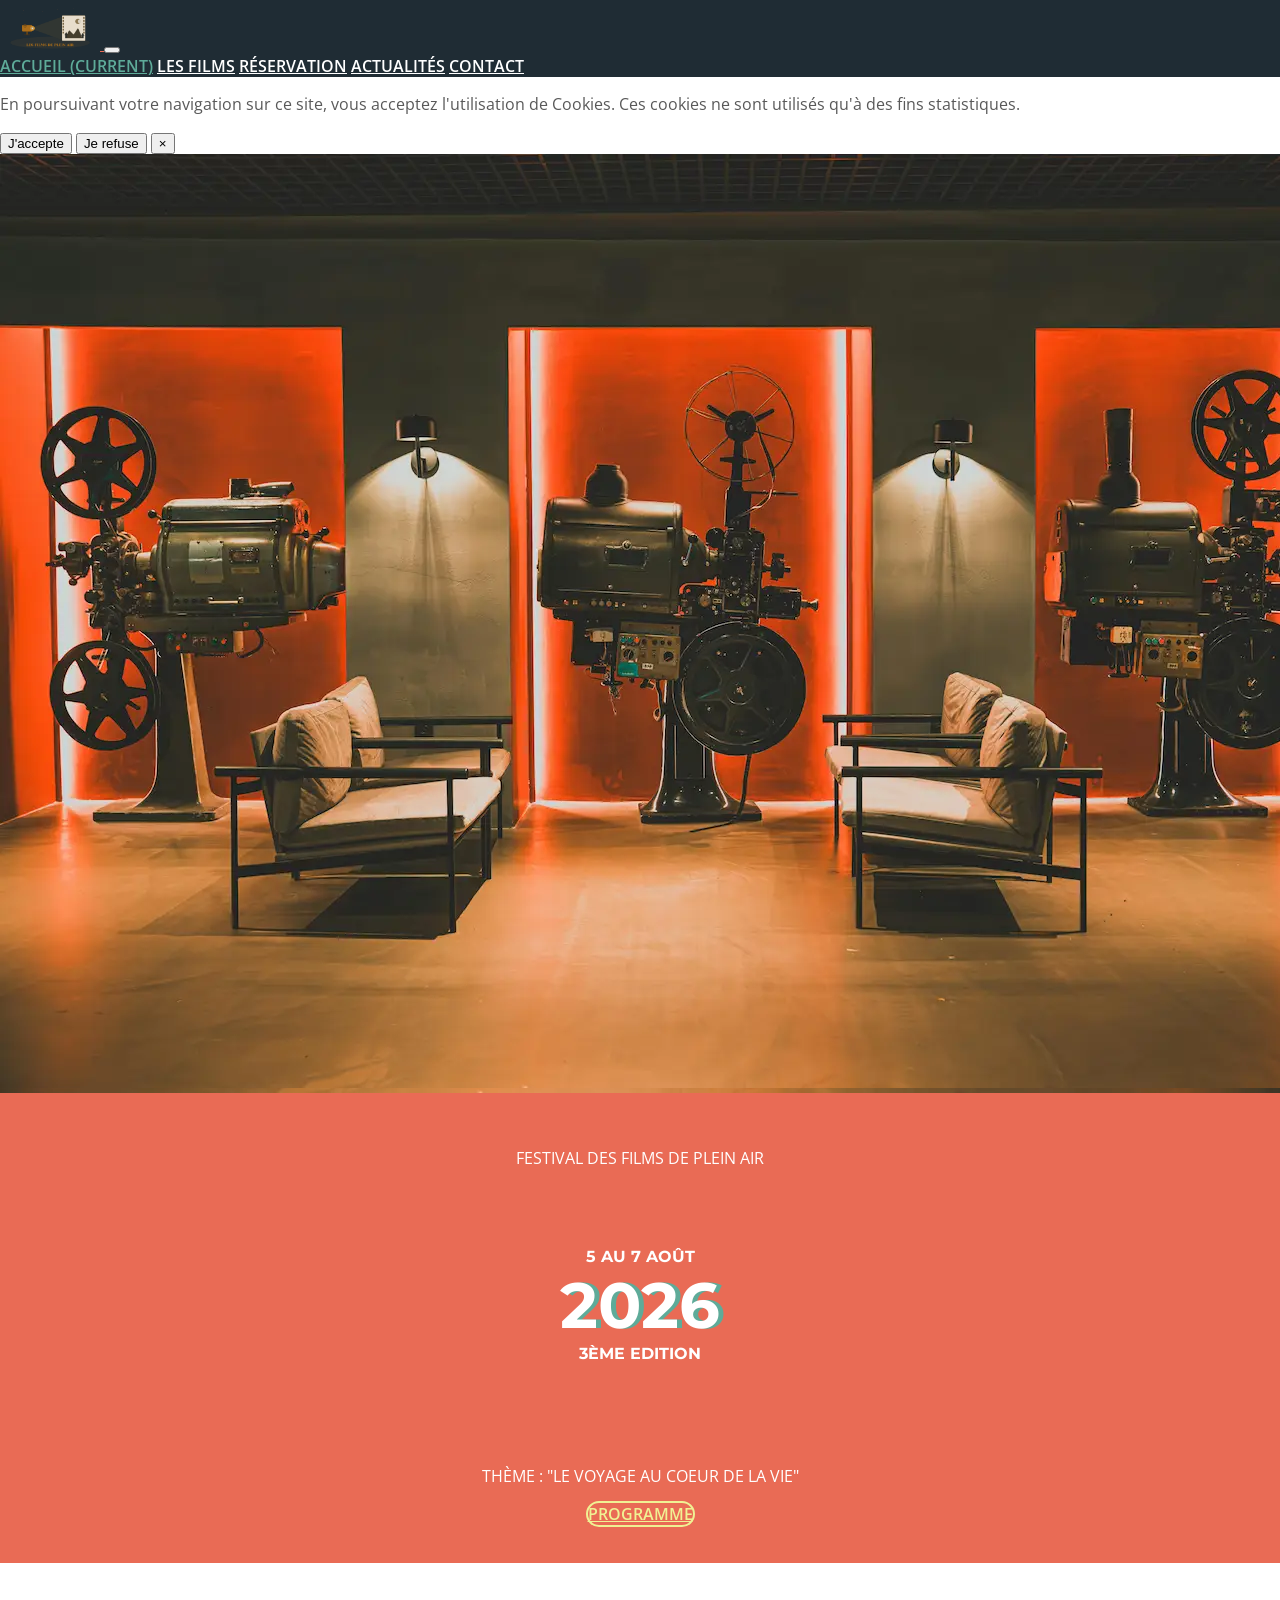
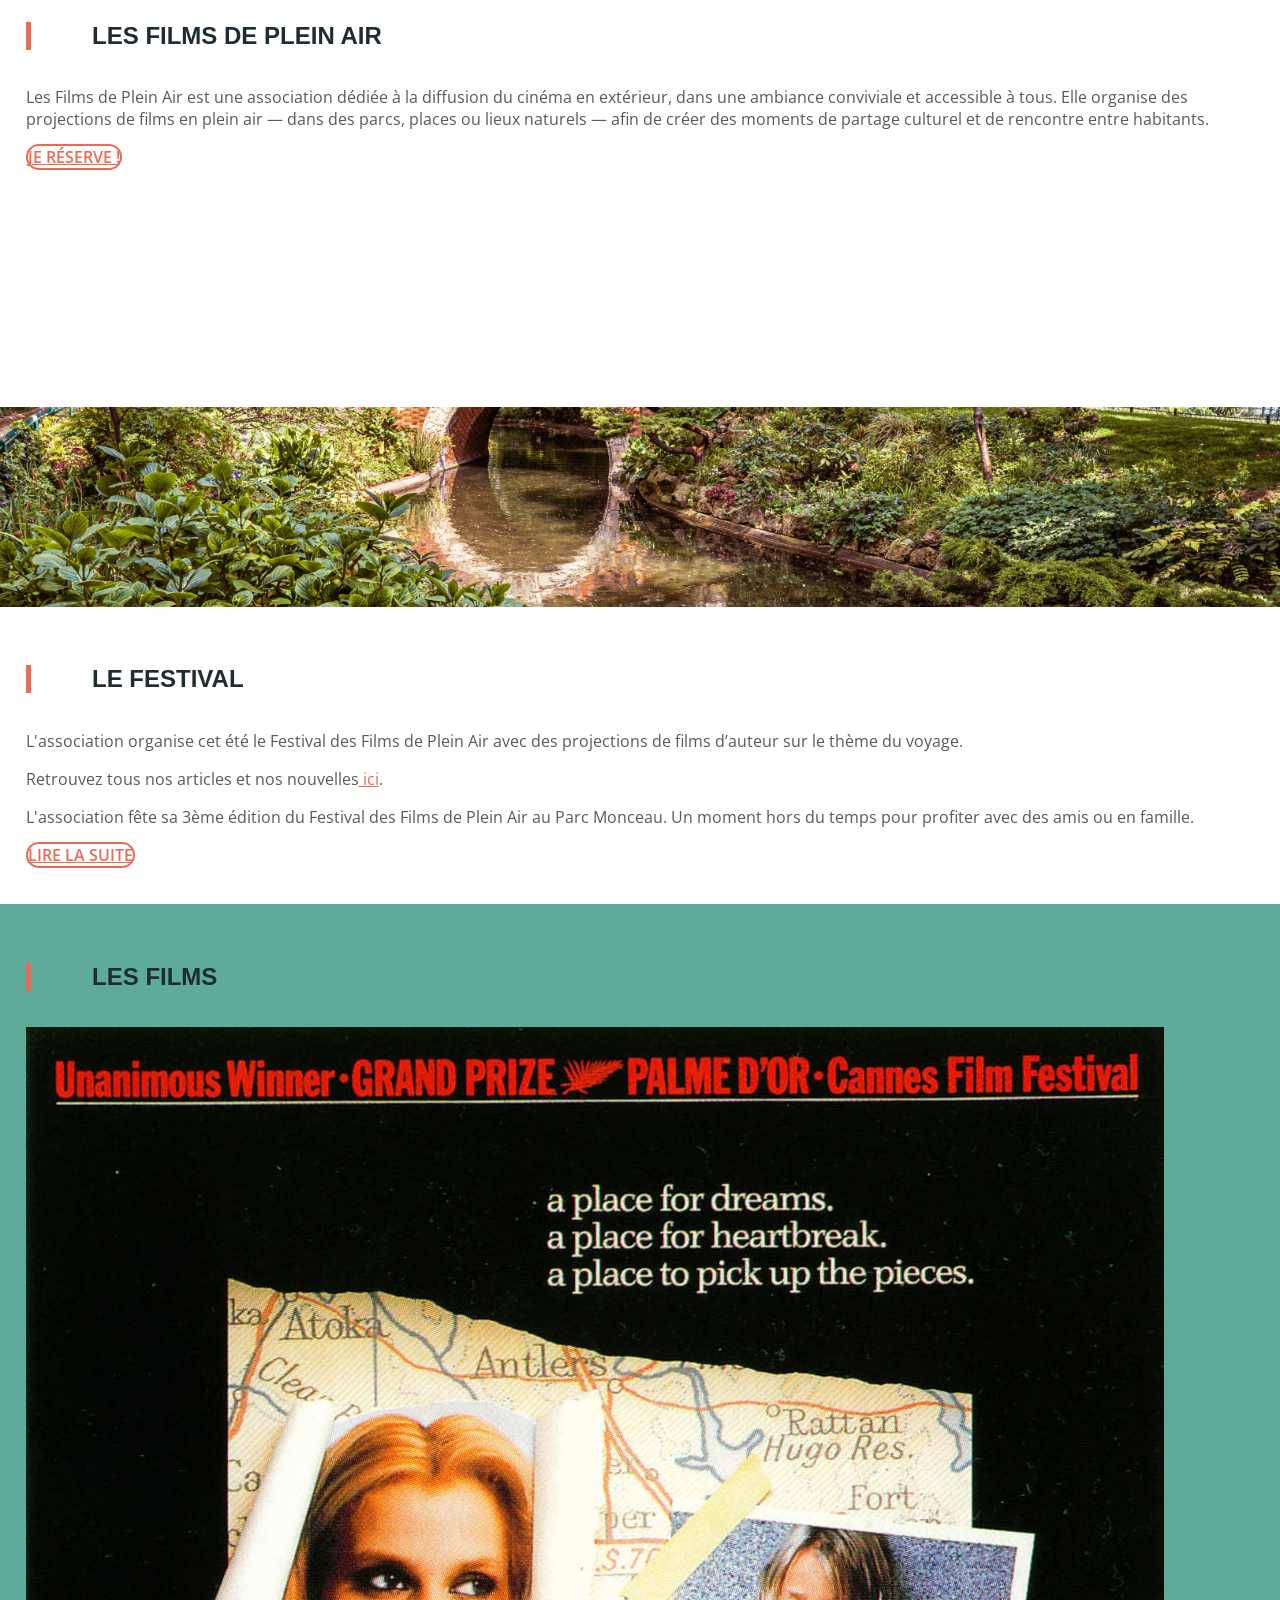
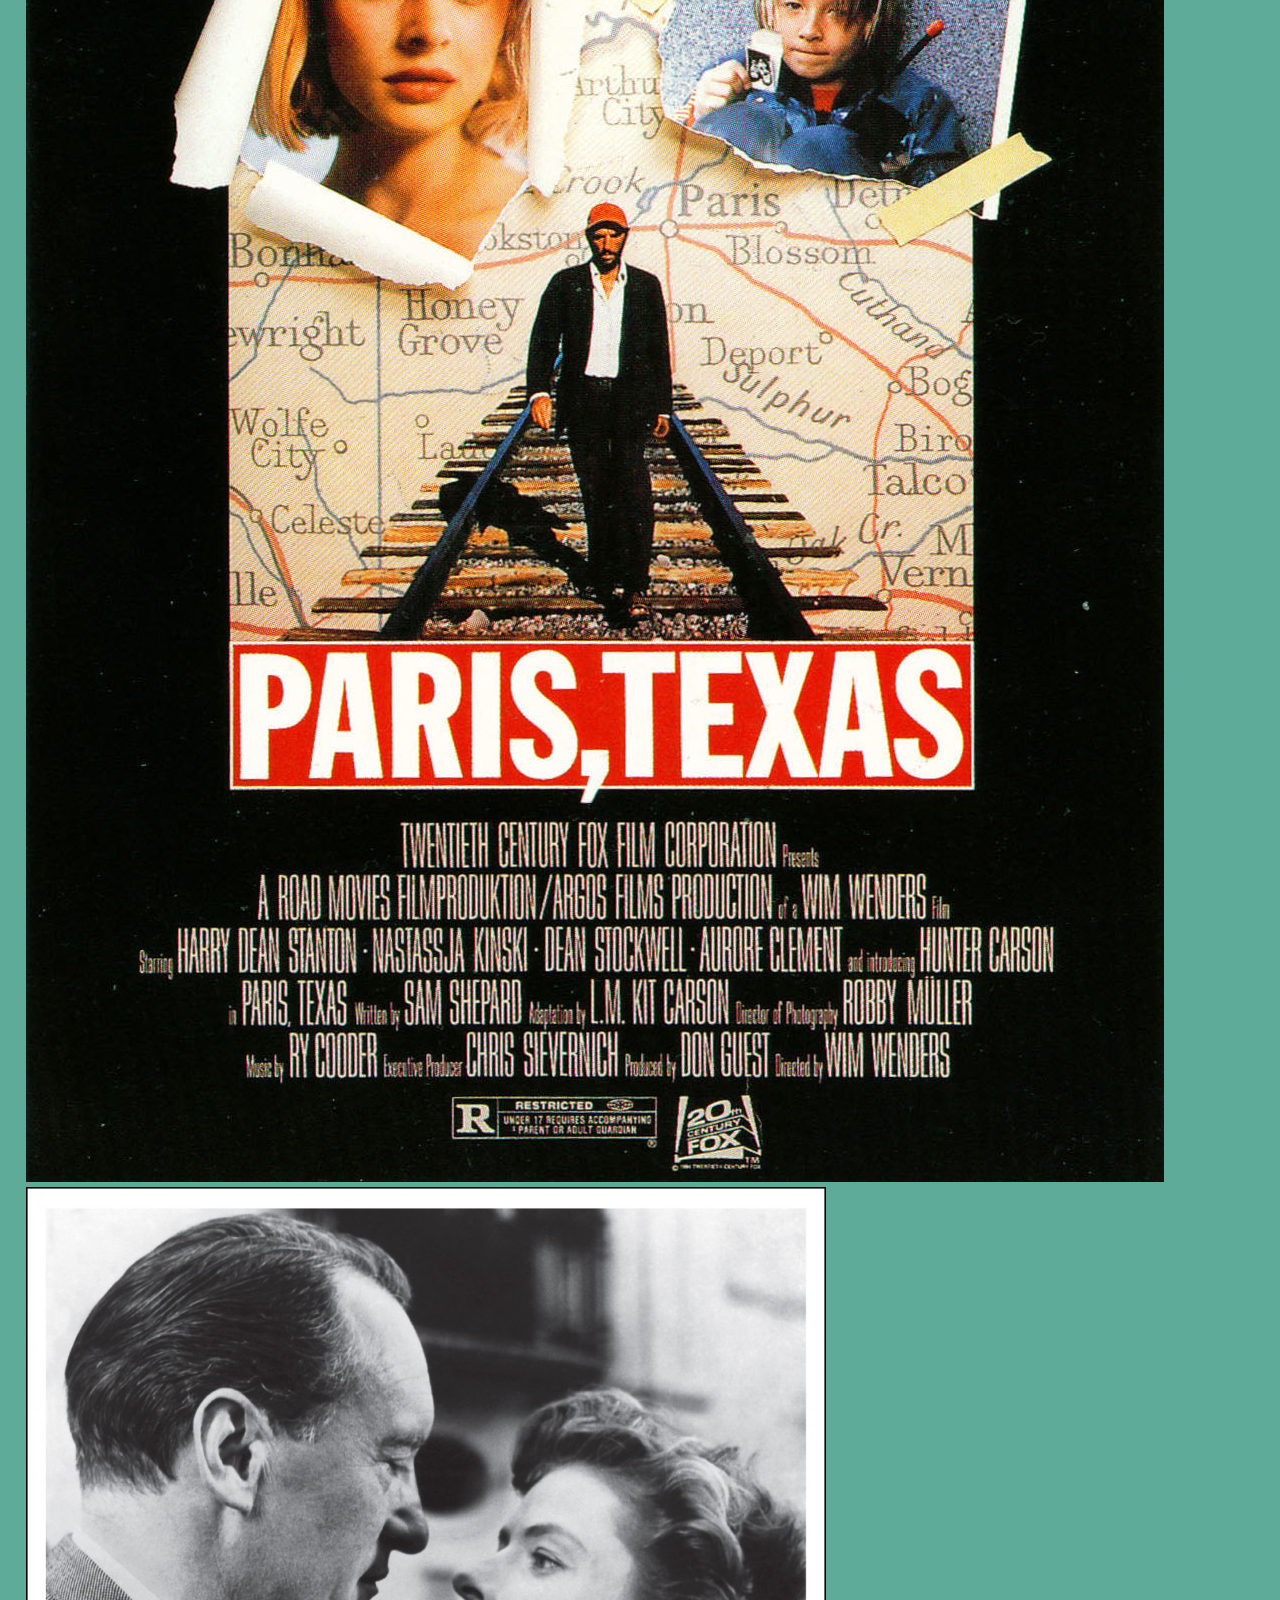
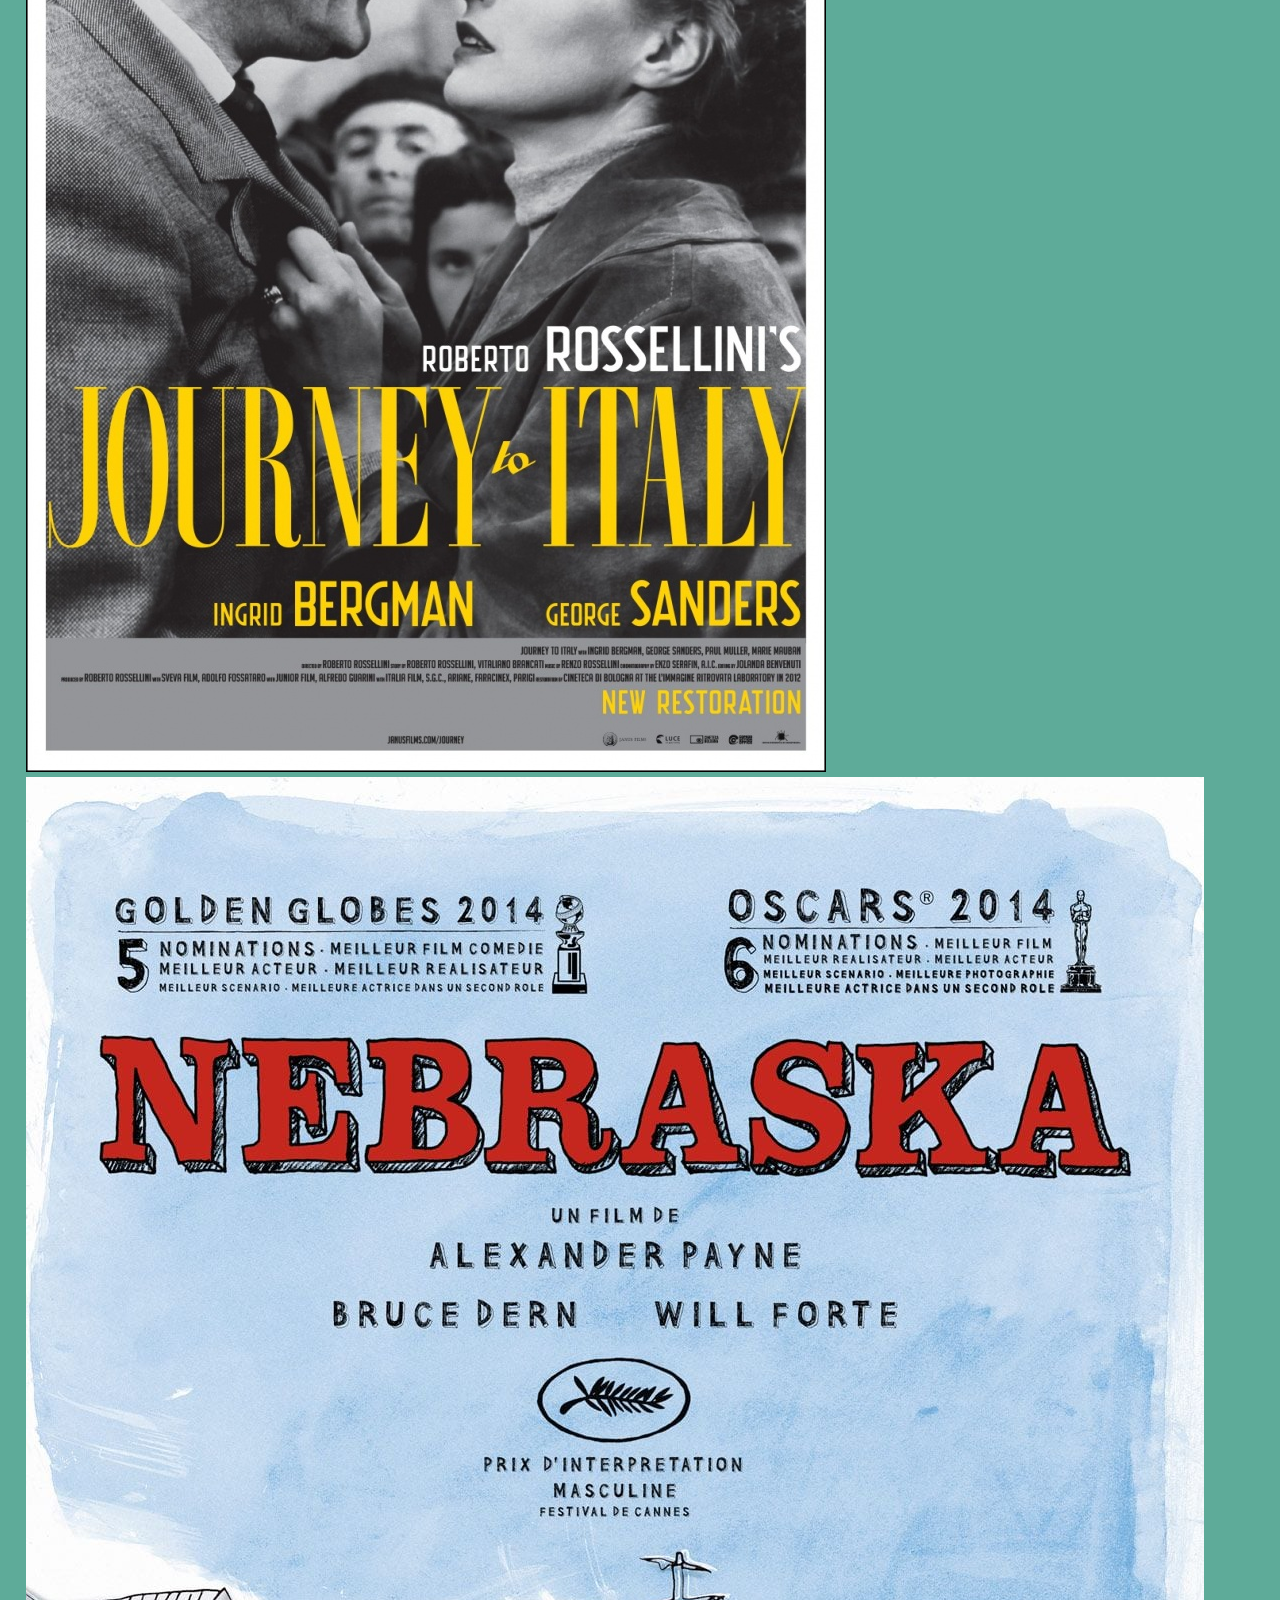
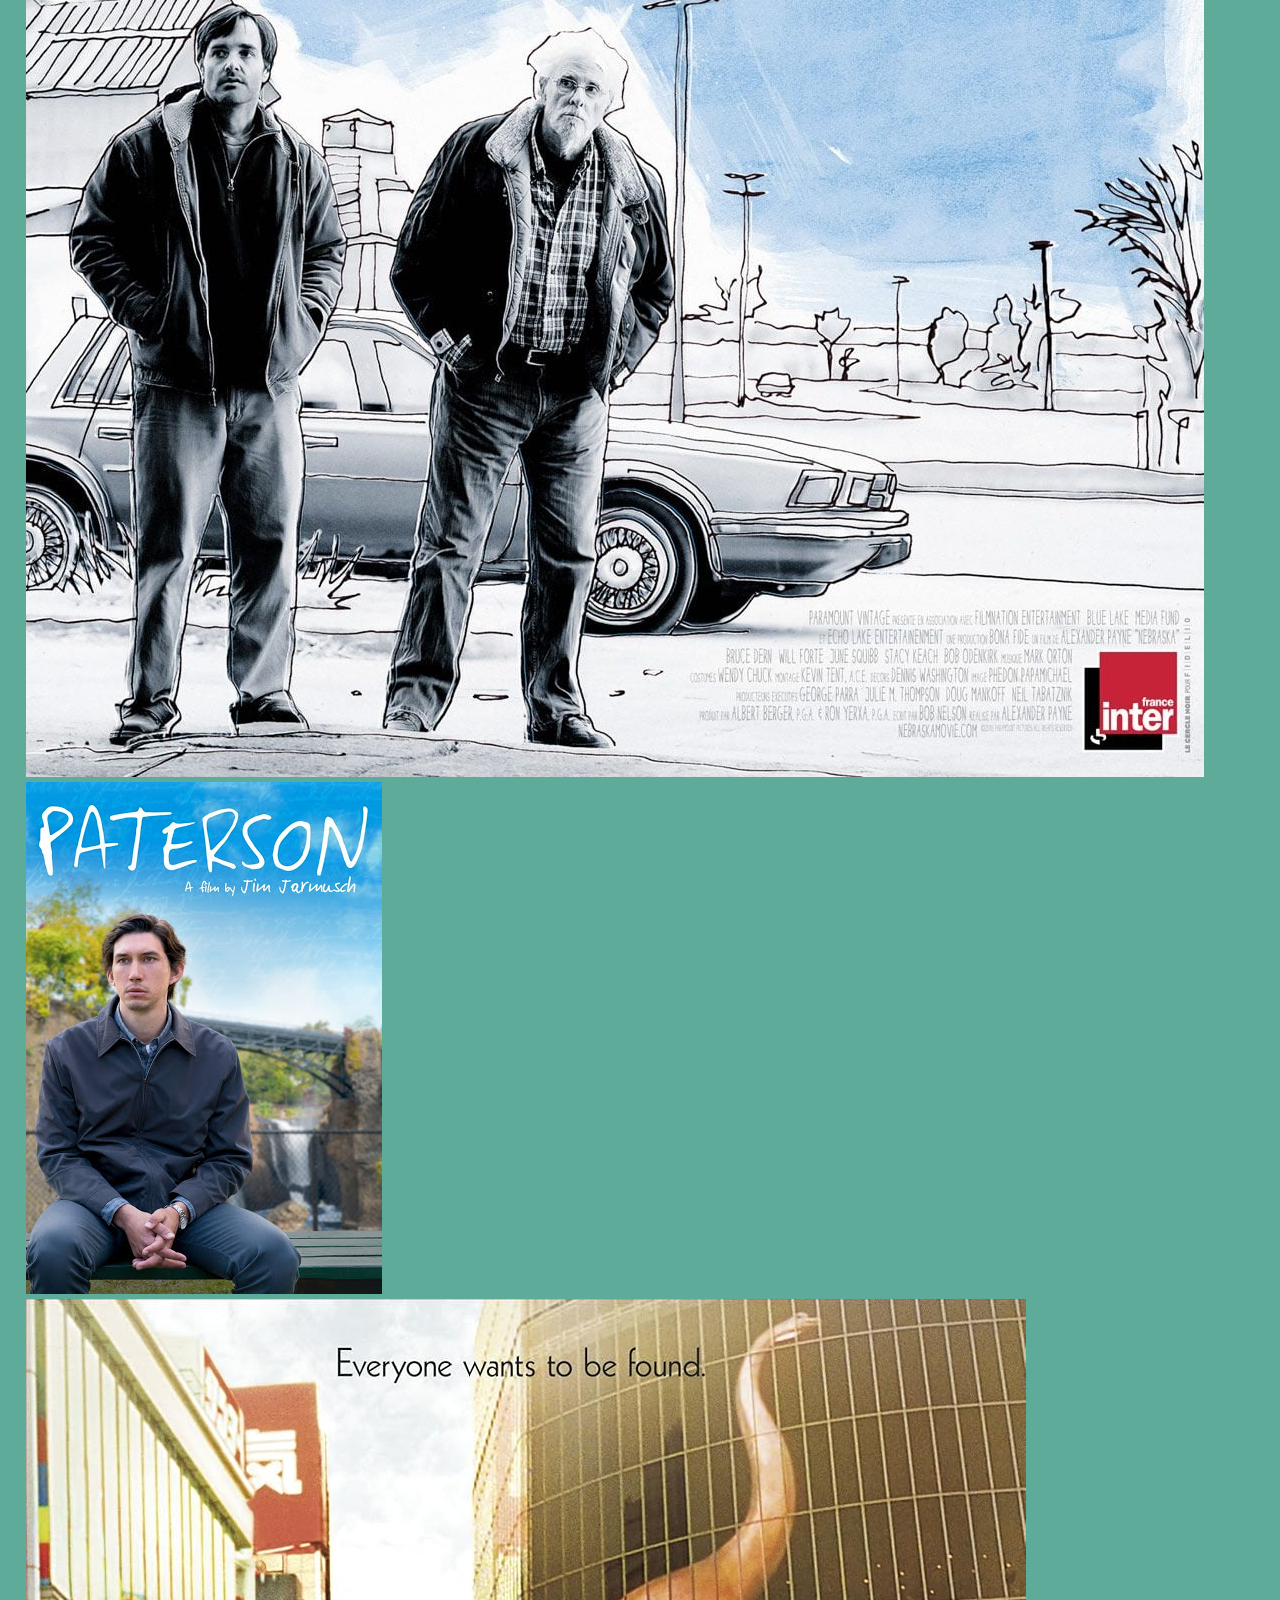
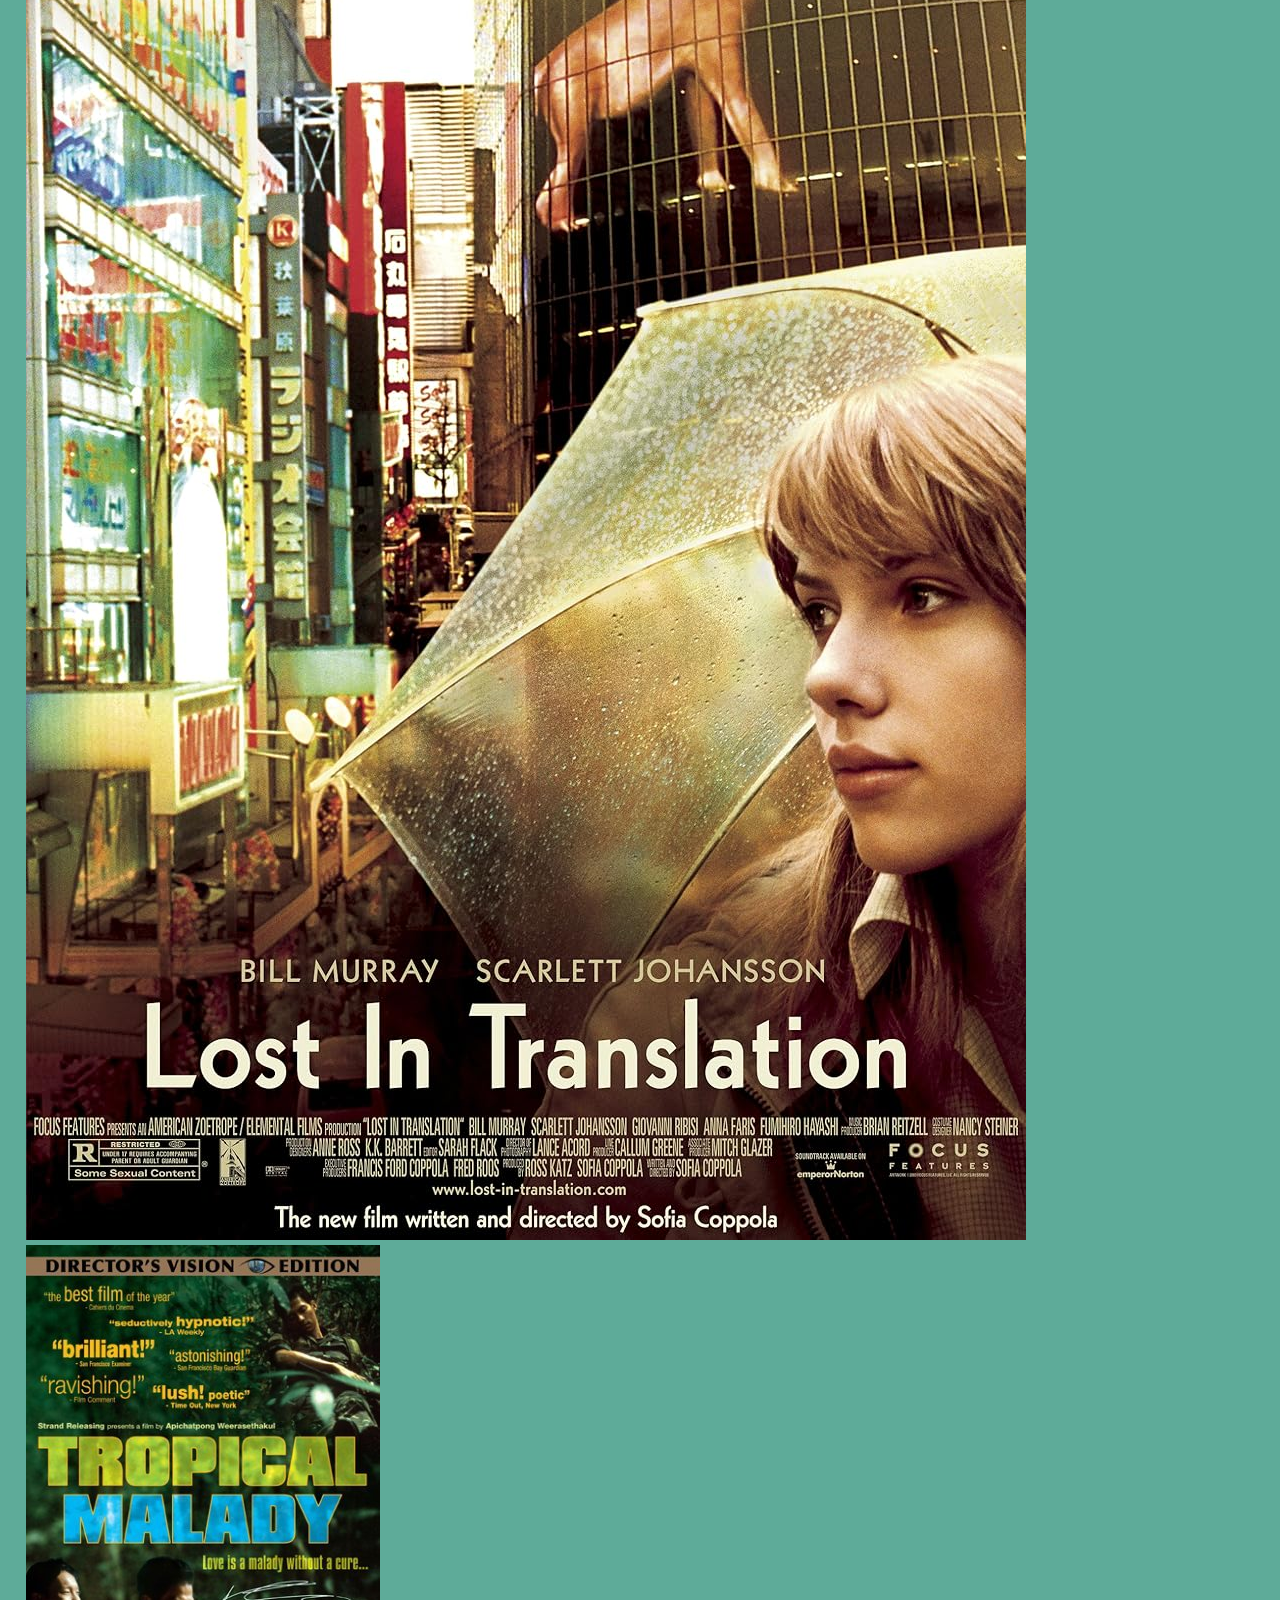
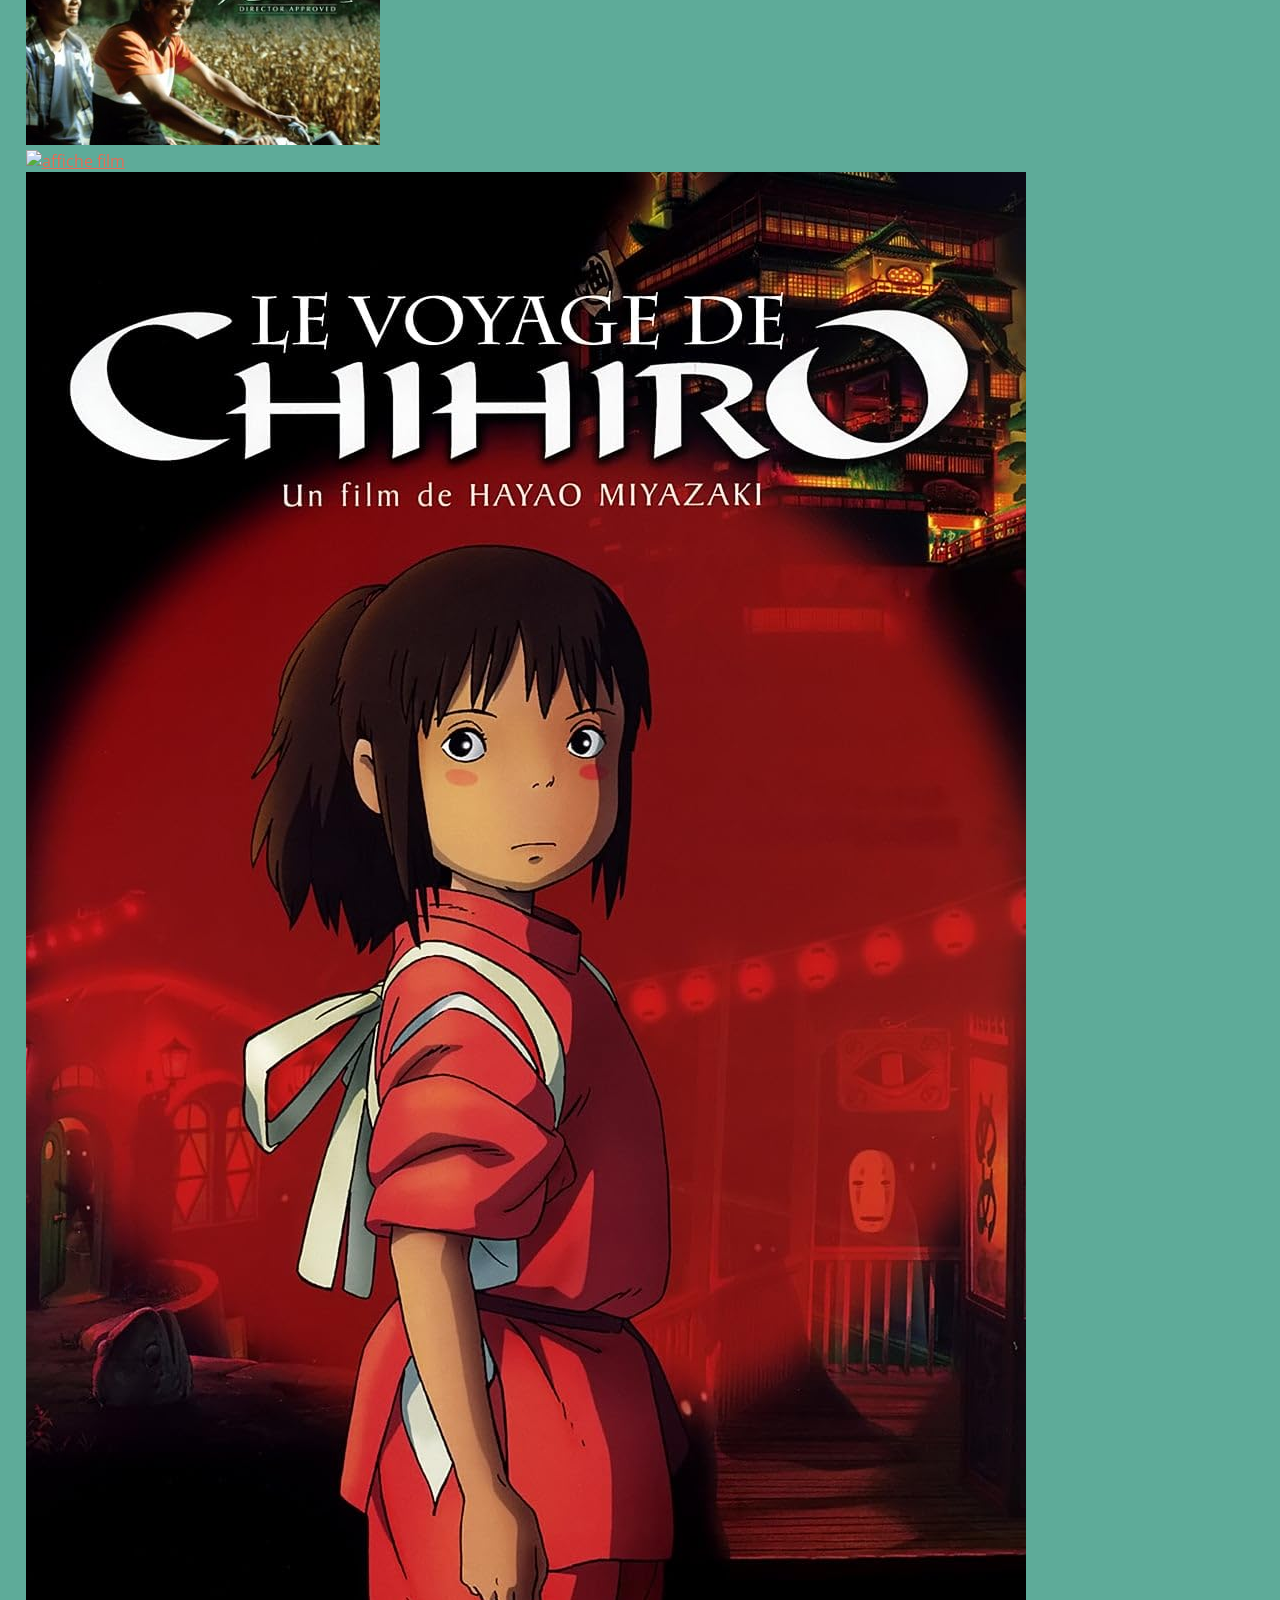
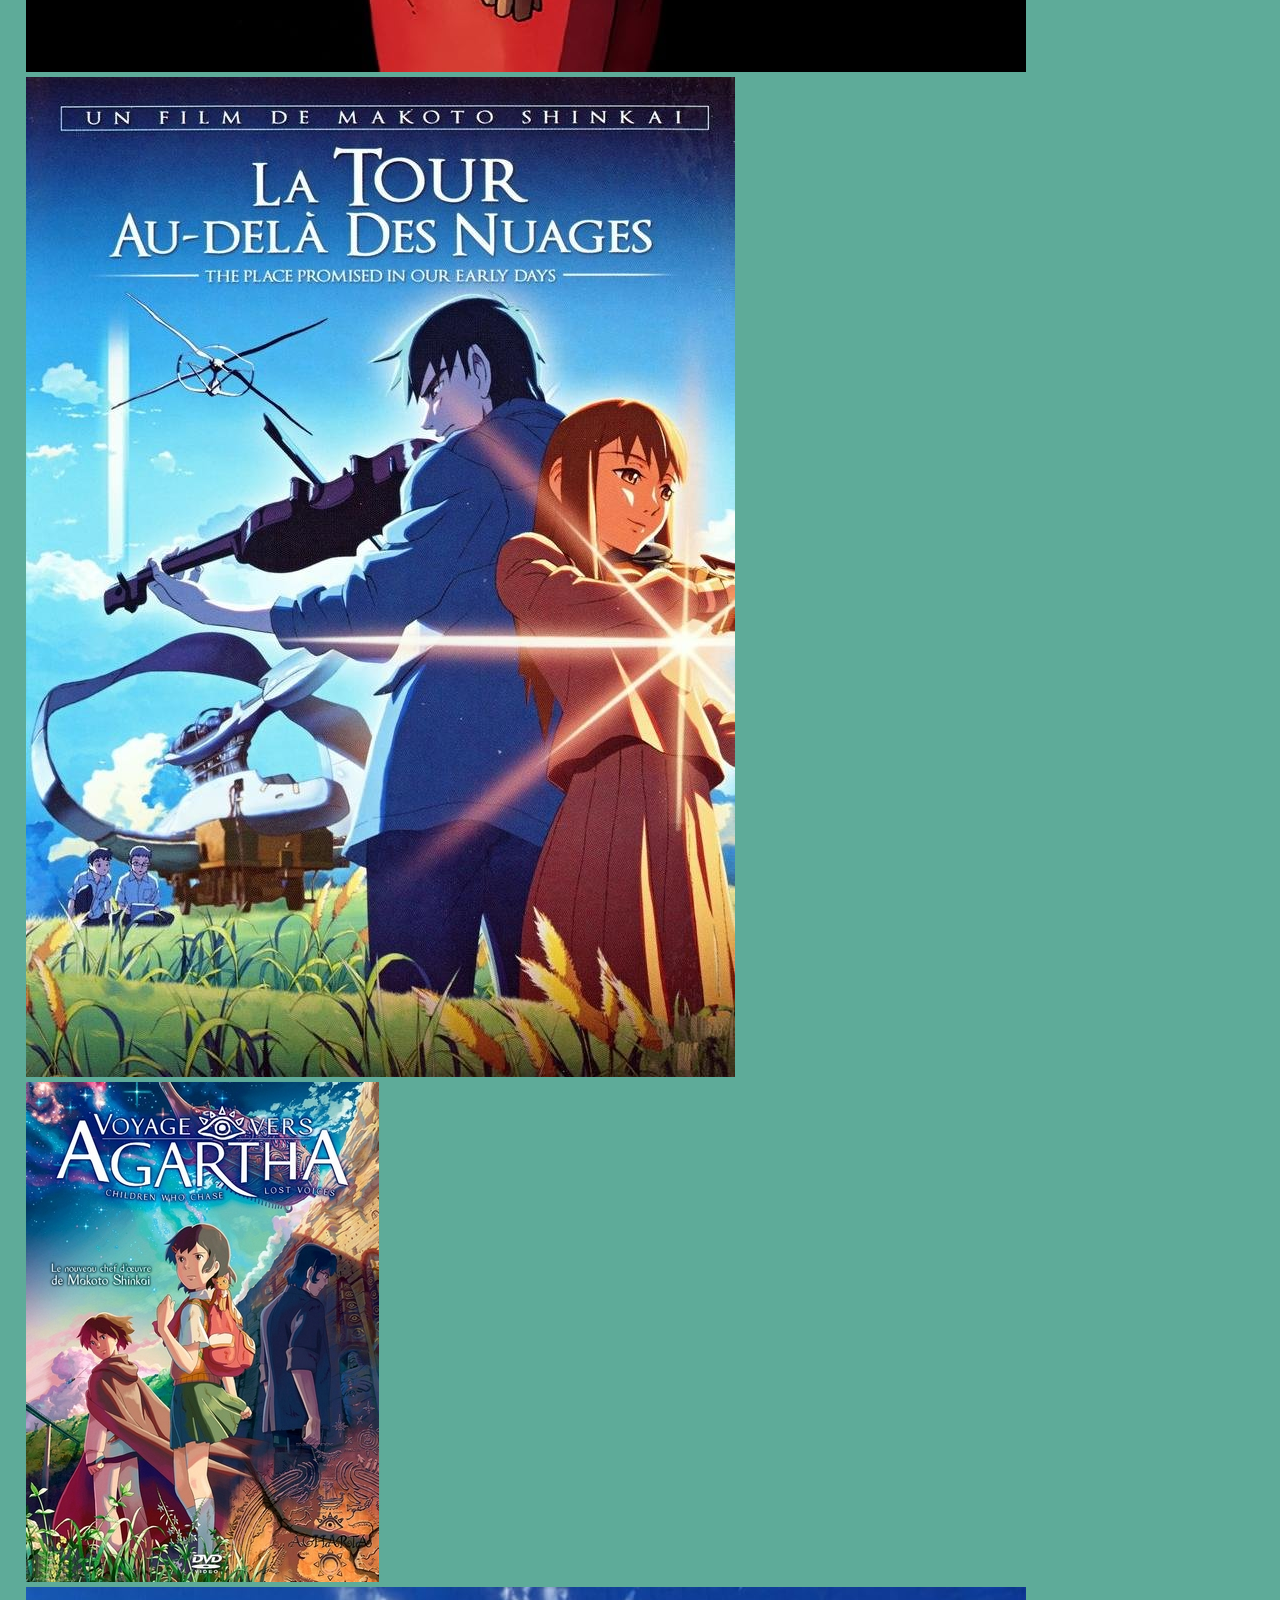
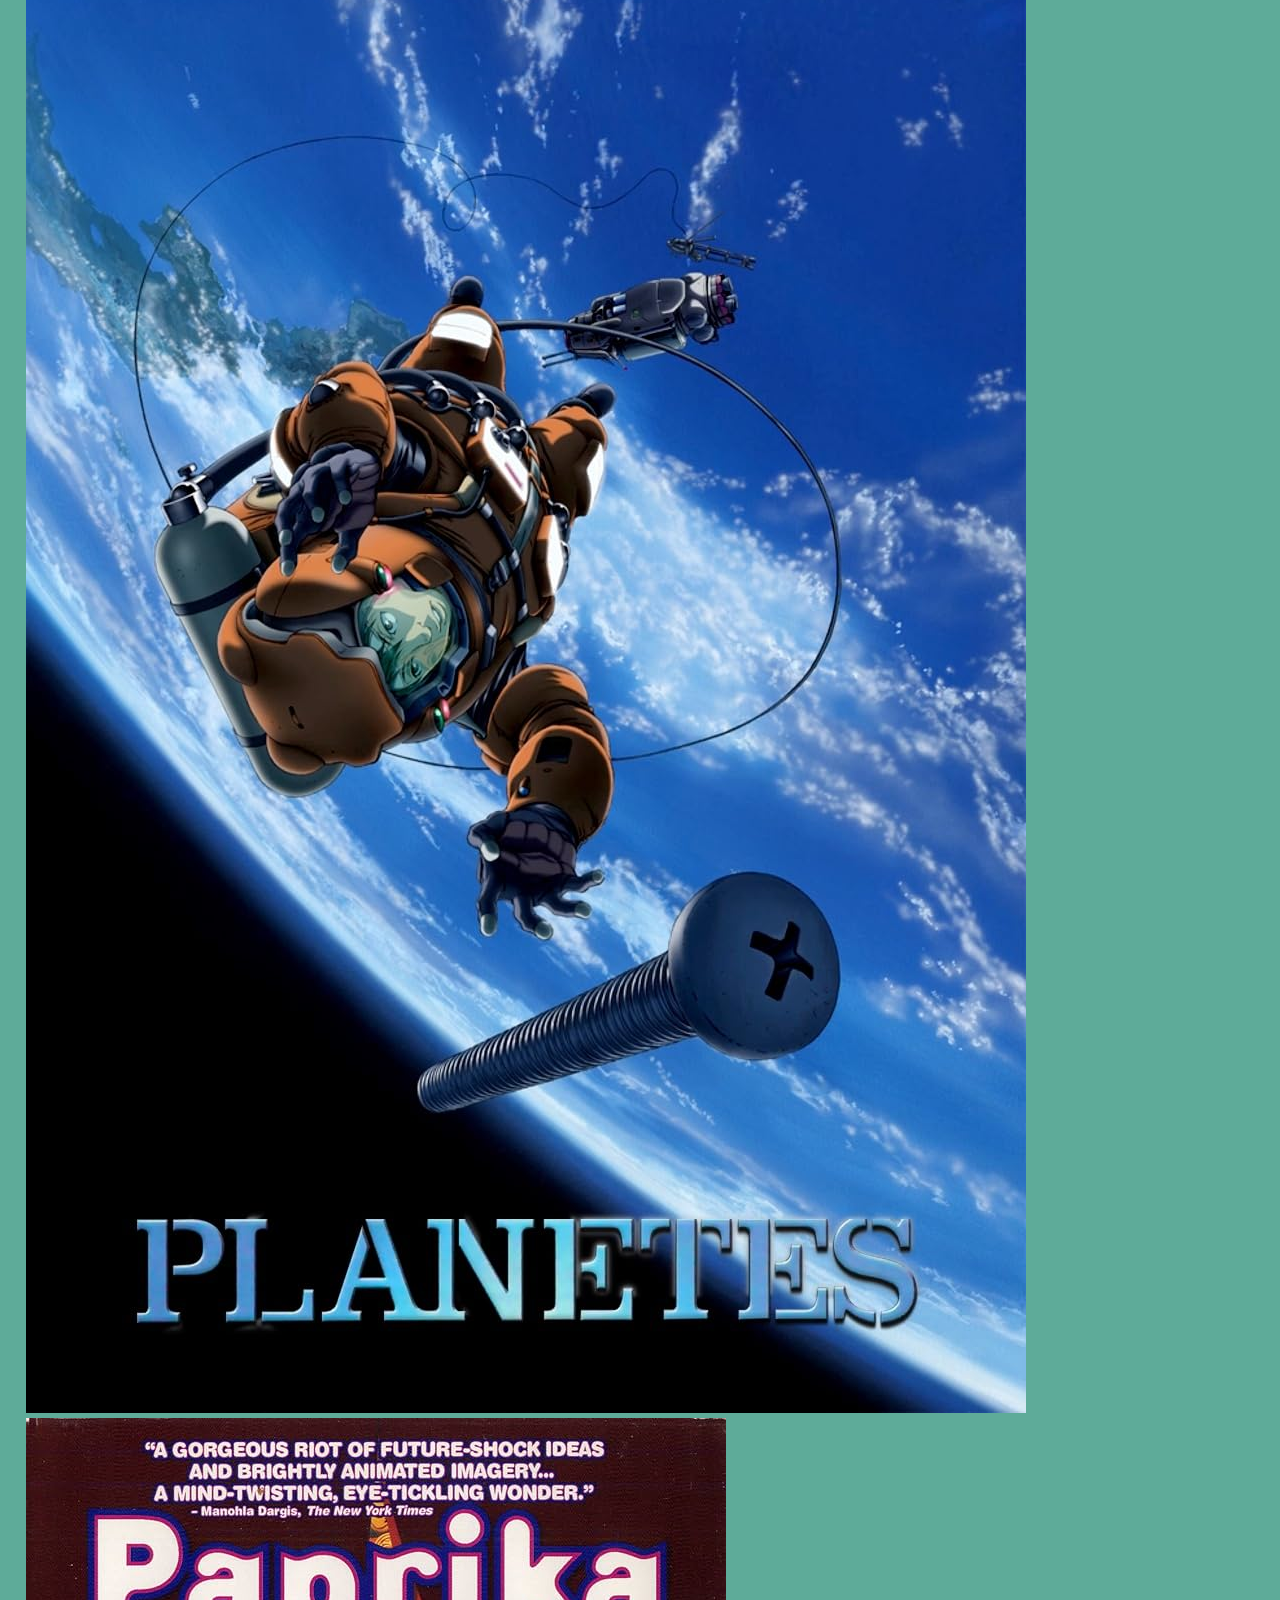
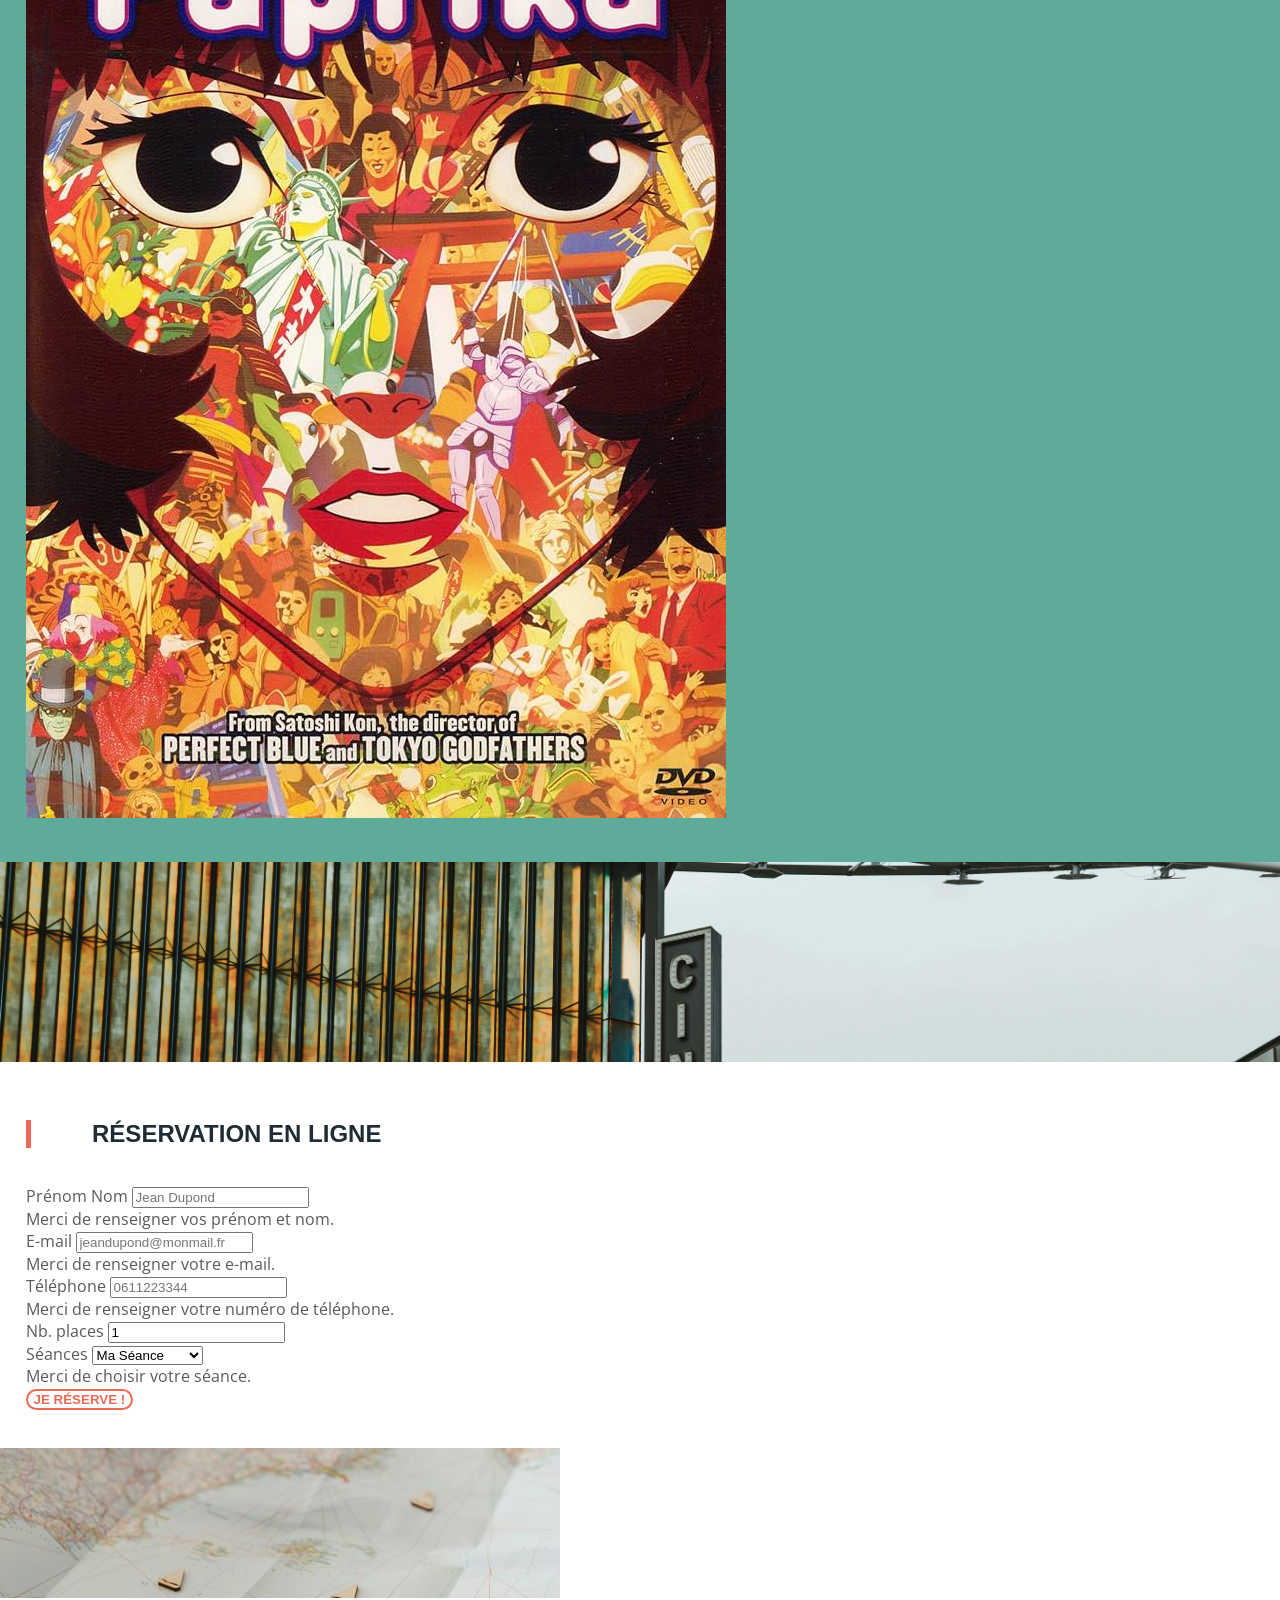
==== index.html @ 6f8da854 "Update index.html" ====
<!DOCTYPE html>
<html>
	<head>
		<title>Festival des Films de Plein Air — 5 au 7 août 2026, Paris</title>
		
		<!--Metatags-->
		<meta charset="utf-8">
		<meta name="viewport" content="width=device-width, initial-scale=1, shrink-to-fit=no">
		<meta name="description" content="Les Films de Plein Air est une association dédiée au cinéma en extérieur. 3ème édition du festival, du 5 au 7 août 2026 à Paris, sur le thème du voyage.">
        <meta name="author" content="Sanya Wai">
        <meta name="keywords" content="festival cinéma plein air, film extérieur Paris, cinéma parc 2026, festival été Paris, Films de Plein Air">
        
		<!--Favicon-->
        <link rel="icon" type="image/png" href="images/logo.png">
		
		<!--Open graph data-->
		<meta property="og:title" content="Festival des Films de Plein Air — 5 au 7 août 2026"/>
		<meta property="og:type" content="website"/>
		<meta property="og:url" content="https://sanya484.github.io/Projet_SEO/"/>
		<meta property="og:image" content="https://sanya484.github.io/Projet_SEO/images/01-Image.jpg"/>
		<meta property="og:description" content="3ème édition du festival de cinéma en plein air à Paris, du 5 au 7 août 2026. Thème : le voyage au cœur de la vie."/>
        <meta property="og:locale" content="fr_FR"/>
        <meta property="og:site_name" content="Les Films de Plein Air"/>
		
		<!--fonts-->
		<link href="https://fonts.googleapis.com/css?family=Montserrat:400,700|Open+Sans:400,600,700" rel="stylesheet">
		<!--CSS-->
		<link rel="stylesheet" href="css/bootstrap.css">
		<!--<link rel="stylesheet" href="css/style.css">-->
		<link rel="stylesheet" href="css/stylescss.css">
		<link rel="stylesheet"  href="webfonts/all.css">
		<!-- Google tag (gtag.js) -->
		<script async src="https://www.googletagmanager.com/gtag/js?id=G-QF4B2SXNH3"></script>
		<!-- Google Tag Manager -->
			<script>(function(w,d,s,l,i){w[l]=w[l]||[];w[l].push({'gtm.start':
			new Date().getTime(),event:'gtm.js'});var f=d.getElementsByTagName(s)[0],
			j=d.createElement(s),dl=l!='dataLayer'?'&l='+l:'';j.async=true;j.src=
			'https://www.googletagmanager.com/gtm.js?id='+i+dl;f.parentNode.insertBefore(j,f);
			})(window,document,'script','dataLayer','GTM-K9DSXDLT');</script>
			<!-- End Google Tag Manager -->
	</head>
	<body data-spy="scroll" data-target="#booking">
		<!-- Google Tag Manager (noscript) -->
		<noscript><iframe src="https://www.googletagmanager.com/ns.html?id=GTM-K9DSXDLT"
		height="0" width="0" style="display:none;visibility:hidden"></iframe></noscript>
		<!-- End Google Tag Manager (noscript) -->
		<!--00.header-->
		<nav class="navbar sticky-top navbar-expand-lg navbar-dark maNav">
			<a class="navbar-brand" href="index.html">
				<img src="images/logo.png" width="100" alt="Les Films de Plein Air"/>
			</a>
			<button class="navbar-toggler" type="button" data-toggle="collapse" data-target="#navbarNavAltMarkup" aria-controls="navbarNavAltMarkup" aria-expanded="false" aria-label="Toggle navigation">
				<span class="navbar-toggler-icon"></span>
			</button>
			<div class="collapse navbar-collapse" id="navbarNavAltMarkup">
				<div class="navbar-nav ml-auto">
				<a class="nav-item nav-link active" href="index.html">accueil <span class="sr-only">(current)</span></a>
				<a class="nav-item nav-link" href="films.html">Les Films</a>
				<a class="nav-item nav-link navLink" href="#booking">Réservation</a>
				<a href="blog.html" class="nav-item nav-link navLink">Actualités</a>
				<a class="nav-item nav-link" href="contact.html">Contact</a>
				</div>
			</div>
		</nav>
		<!--end header-->

		<!--Modal cookie-->
		
			<div class="alert alert-secondary alert-dismissible fade show text-center" role="alert">
			<p>
				En poursuivant votre navigation sur ce site, vous acceptez l'utilisation de Cookies. Ces cookies ne sont utilisés qu'à des fins statistiques.
			</p>
			<button type="button" class="btn btn-success btn-sm" data-dismiss="alert" aria-label="Close">
				J'accepte
			</button>
			<button type="button" class="btn btn-danger btn-sm" data-dismiss="alert" aria-label="Close">
					Je refuse
			</button>
			<button type="button" class="close" data-dismiss="alert" aria-label="Close">
				<span aria-hidden="true">&times;</span>
			</button>
		</div>
		<!--Modal cookie-->
		<!--01.accueil-->
		<section class="container-fluid welcome">
			<div class="container">
				<div class="row">
					<aside class="col-lg-6">
						
						<img src="images/01-Image.webp" class="img-fluid" alt="Films en plein air" fetchpriority="high"/>
					</aside>
					<article class="col-lg-6">
						<p>Festival des Films de Plein Air</p>
						<div class="date">
							<span>5 au 7 Août</span>
							<span class="textshadow">2026</span>
							<span>3ème Edition</span>
						</div>
						<p>Thème : "Le voyage au coeur de la vie"</p>
						<a href="films.html" class="btn btn-custom">Programme</a>
					</article>
				</div>
			</div>
		</section>
		<!--end accueil-->

		<!--02.à propos-->
		<section class="container-fluid about">
			<div class="container">
				<div class="row">
					<article class="col-lg-6">
						<h2 id="about">Les Films de Plein Air</h2>
						<p>Les Films de Plein Air est une association dédiée à la diffusion du cinéma en extérieur, dans une ambiance conviviale et accessible à tous. Elle organise des projections de films en plein air — dans des parcs, places ou lieux naturels — afin de créer des moments de partage culturel et de rencontre entre habitants.
                        </p>
						<a href="#booking" class="btn btn-custom"> Je réserve !</a>
					</article>
					<aside class="col-lg-6 order-first order-lg-2">
						<!--<img src="images/02-parcMonceauAside.jpg" class="img-fluid" alt="Parc Monceau">-->
					</aside>
				</div>
			</div>
		</section>
		<!--end à propos-->

		<!--03.actualité-->
		<section class="container-fluid news">
			<div class="container">
				<div class="row">
					<aside class="col-lg-6">
						<!--<img src="images/03-actuAside.jpg" class="img-fluid" alt="Actualité">-->
					</aside>
					<article class="col-lg-6">
						<h2 id="news">Le Festival</h2>
						<p>L'association organise cet été le Festival des Films de Plein Air avec des projections de films d’auteur sur le thème du voyage.
                         <p>Retrouvez tous nos articles et nos nouvelles<a href="blog.html"> ici</a>.</p>
						<p>L'association fête sa 3ème édition du Festival des Films de Plein Air au Parc Monceau. Un moment hors du temps pour profiter avec des amis ou en famille.</p>
						<a href="article.html" class="btn btn-custom">Lire la suite</a>
					</article>
				</div>
			</div>
		</section>
		<!--end actualité-->

		<!--04.films-->
		<section class="container-fluid movie">
			<div class="container">
				
				<div class="row">
					<!--<div class="col-12 col-sm-4 col-md2 imgResponsive">
						<a href="#"><img src="images/01lesFiguresDeLombre.png"></a>
					</div>-->
					<div class="col-12"><h2 id="movie">Les films</h2></div>
					<div class="col-sm-4 col-md-3 col-lg-2 ">
						<a href="films.html#01film" class="hoverImg" ><img src="images/01-films.jpg" class="img-fluid" alt="affiche film"></a>
						
					</div>
					<div class="col-sm-4 col-md-3 col-lg-2 ">
						<a href="films.html#02film"><img src="images/02-films.jpg" class="img-fluid" alt="affiche film"></a>
					</div>
					<div class="col-sm-4 col-md-3 col-lg-2">
						<a href="films.html#03film"><img src="images/03-films.jpg" class="img-fluid" alt="affiche film"></a>
					</div>
					<div class=" col-sm-4 col-md-3 col-lg-2">
						<a href="films.html#04film"><img src="images/04-films.jpg" class="img-fluid" alt="affiche film"></a>
					</div>
					<div class="col-12 col-sm-4 col-md-3 col-lg-2">
						<a href="films.html#05film"><img src="images/05-films.jpg" class="img-fluid" alt="affiche film"></a>
					</div>
					<div class="col-12 col-sm-4 col-md-3 col-lg-2">
						<a href="films.html#06film"><img src="images/06-films.jpg" class="img-fluid" alt="affiche film"></a>
					</div>
					<div class="col-12 col-sm-4 col-md-3 col-lg-2">
						<a href="films.html#07film"><img src="images/07-films.jpg" class="img-fluid" alt="affiche film"></a>
					</div>
					<div class="col-12 col-sm-4 col-md-3 col-lg-2">
						<a href="films.html#08film"><img src="images/08-films.jpg" class="img-fluid" alt="affiche film"></a>
					</div>
					<div class="col-12 col-sm-4 col-md-3 col-lg-2">
						<a href="films.html#09film"><img src="images/09-films.jpg"class="img-fluid" alt="affiche film"></a>
					</div>
					<div class="col-12 col-sm-4 col-md-3 col-lg-2">
						<a href="films.html#10film"><img src="images/10-films.jpg" class="img-fluid" alt="affiche film"></a>
					</div>
					<div class="col-12 col-sm-4 col-md-3 col-lg-2">
						<a href="films.html#11film"><img src="images/11-films.jpg"class="img-fluid" alt="affiche film"></a>
					</div>
					<div class="col-12 col-sm-4 col-md-3 col-lg-2">
						<a href="films.html#12film"><img src="images/12-films.jpg" class="img-fluid" alt="affiche film"></a>
					</div>
				</div>
			</div>
		</section>
		<!--end films-->

		<!--05.réservation-->
		<section class="container-fluid booking">
			<div class="container">
				<div class="row">
					<aside class="col-lg-6">
						<!--<img src="images/05-resaAside.jpg"class="img-fluid" alt="cinema clap">-->
					</aside>
					<article class="col-lg-6">
						<h2 id="booking">Réservation en ligne</h2>
						<form class="needs-validation" novalidate id="bookingValidation">				
							<div class="form-group">
								<label for="nom">Prénom Nom</label>
								<input class="form-control" required type="text" name="nom" id="nom" placeholder="Jean Dupond" />
								<div class="invalid-tooltip">
									Merci de renseigner vos prénom et nom.
								</div>
							</div>
							<div class="form-group">
								<label for="mail">E-mail</label>
								<input class="form-control" required type="email" name="mail" id="mail" placeholder="jeandupond@monmail.fr" />
								<div class="invalid-tooltip">
									Merci de renseigner votre e-mail.
								</div>
							</div>
							<div class="form-group">
								<label for="phone">Téléphone</label>
								<input class="form-control" required type="tel" name="phone" id="phone" placeholder="0611223344" />
								<div class="invalid-tooltip">
									Merci de renseigner votre numéro de téléphone.
								</div>
							</div>
							<div class="form-group">
								<label for="place">Nb. places</label>
								<input class="form-control" type="number" name="place" id="place" min="1" value="1">
							</div>
							<div class="form-group">
								<label for="seance">Séances</label>
								<select class="form-control" required name="seance" id="seance">
										<option value="" selected disabled>Ma Séance</option>
									<optgroup label="Date 1">
										<option value="Heure 1">Heure - Film</option>
										<option value="Heure 2">Heure - Film</option>
										<option value="Heure 3">Heure - Film</option>
									</optgroup>
									<optgroup label="Date 2">
										<option value="Heure 1">Heure - Film</option>
										<option value="Heure 2">Heure - Film</option>
										<option value="Heure 3">Heure - Film</option>
									</optgroup>
									<optgroup label="Date 3">
										<option value="Heure 1">Heure - Film</option>
										<option value="Heure 2">Heure - Film</option>
										<option value="Heure 3">Heure - Film</option>
									</optgroup>
									<optgroup label="Date 4">
										<option value="Heure 1">Heure - Film</option>
										<option value="Heure 2">Heure - Film</option>
										<option value="Heure 3">Heure - Film</option>
									</optgroup>
								</select>
								<div class="invalid-tooltip">
									Merci de choisir votre séance.
								</div>
							</div>
							<button type="submit" class="btn btn-custom">Je réserve !</button>
						</form>
					</article>
				</div>
			</div>
		</section>
		<!-- end réservation-->

		<!--06.contact-->
		<section class="container-fluid contact">
			<div class="container">
				<div class="row">
					<aside class="col-lg-6">
						<iframe src="images/Carte.jpg" width="100%" height="100%" frameborder="0" style="border:0" allowfullscreen></iframe>
					</aside>
					<article class="col-lg-6">
						<h2 id="contact">Contactez-nous !</h2>
						<form class="needs-validation" novalidate id="contactValidation">
							<div class="form-group">
								<label for="nom">Prénom Nom</label>
								<input class="form-control" required type="text" name="nom" id="nom" placeholder="Jean Dupond" />
								<div class="invalid-tooltip">
									Merci de renseigner vos prénom et nom.
								</div>
							</div>
							<div class="form-group">
								<label for="mail">E-mail</label>
								<input class="form-control" required type="email" name="mail" id="mail" placeholder="jeandupond@monmail.fr" />
								<div class="invalid-tooltip">
									Merci de renseigner votre e-mail.
								</div>
							</div>
							<div class="form-group">
								<label for="sujet">Sujet</label>
								<input class="form-control" required type="text" name="sujet" id="sujet" placeholder="Sujet" />
								<div class="invalid-tooltip">
									Merci de renseigner le sujet.
								</div>
							</div>
							<div class="form-group">
								<label for="message">Votre message</label>
								<textarea class="form-control" required name="message" id="message" rows="5" cols="50" placeholder="Composez votre texte !"></textarea>
								<div class="invalid-tooltip">
									Merci de rédiger votre message.
								</div>
							</div>
							<button type="submit" class="btn btn-custom">Envoyer</button>
						</form>
					</article>
				</div>
			</div>
		</section>
		<!--end contact-->

		<!--07.footer-->
		<footer class="container-fluid footer">
            <div class="container py-3">
                <div class="row">
                    <div class="col-12 col-md-3">
                        <h2>Liens utiles</h2>
                        <div class="footerLinks">
                            <a href="index.html">Accueil</a>
                            <a href="films.html">Les Films</a>
                            <a href="blog.html">Actualités</a>
                            <a href="contact.html">Contact</a>
                            <a href="mentions-legales.html">Mentions légales</a>
                        </div>
                    </div>
                    <div class="col-12 col-md-3 address">
                        <h2>Contactez-nous</h2>
                        <div class="contactIcons mb-3">
                            <p><span class="pr-3"><i class="fas fa-home"></i></span>35, boulevard de Courcelles, Paris 8e</p>
                            <p><span class="pr-3"><i class="fas fa-envelope"></i></span>Filmdepleinair@gmail.com</p>
                            <p><span class="pr-3"><i class="fas fa-phone"></i></span>+33612345678</p>
                        </div>
                    </div>
                    <div class="col-12 col-md-3 partenaire">
                        <h2>Partenariat</h2>
                        <div class="contactIcons mb-3">
                            <ul>
                                <a href="https://www.paris.fr" target="_blank">Mairie de Paris</a></p>
                                <a href="https://www.iledefrance.fr" target="_blank">Région île de France</a></p>
                                <a href="https://www.france.tv" target="_blank">France Télévisions</a></p>
                            </ul>
                        </div>
                    </div>
                    <div class="col-12 col-md-3 social">
                        <h2>Suivez-nous !</h2>
                        <div class="socialicons">
                            <a href="https://www.facebook.com/?locale=fr_FR"><i class="fab fa-facebook-f"></i></a>
                            <a href="https://www.youtube.com"><i class="fab fa-youtube"></i></a>
                            <a href="https://www.instagram.com"><i class="fab fa-instagram"></i></a>
                        </div>
                    </div>
                </div>	
            </div>
            <div class="socketBkg ">
                <div class="socket text-center">
                    <p>Copyright - Site réalisé par <br>
                        Université Côte d'Azur - <a href="https://univ-cotedazur.fr/" target="_blank">Univ-Côte d'Azur</a></p>
                </div>
            </div>
		</footer>
		<!--end footer-->

		<!--Scroll to top button-->
		<button onclick="topFunction()" id="myBtn" title="Go to top"><i class="fas fa-chevron-up"></i></button>
		<!--End Scroll to top button-->

		<!-- Optional JavaScript -->
		<!-- jQuery first, then Popper.js, then Bootstrap JS -->
		<script src="https://ajax.googleapis.com/ajax/libs/jquery/3.3.1/jquery.min.js"></script>
		<script src="https://cdnjs.cloudflare.com/ajax/libs/popper.js/1.12.9/umd/popper.min.js" integrity="sha384-ApNbgh9B+Y1QKtv3Rn7W3mgPxhU9K/ScQsAP7hUibX39j7fakFPskvXusvfa0b4Q" crossorigin="anonymous"></script>
		<script src="https://maxcdn.bootstrapcdn.com/bootstrap/4.0.0/js/bootstrap.min.js" integrity="sha384-JZR6Spejh4U02d8jOt6vLEHfe/JQGiRRSQQxSfFWpi1MquVdAyjUar5+76PVCmYl" crossorigin="anonymous"></script>
		<script src="js/main.js"></script>	
	</body>
</html>
---- css/stylescss.css ----
body, html {
  padding: 0;
  margin: 0; }

body {
  font-family: "Open Sans", sans-serif;
  color: #595959;
  position: relative; }
  body h1, body h2 {
    text-transform: uppercase;
    color: #1f2c34;
    font-family: "Monserrat", sans-serif;
    font-weight: 700;
    border-left: 5px solid #e96b55;
    padding-left: 5%;
    margin-bottom: 3%; }
  body a {
    color: #e96b55; }
    body a:hover {
      color: #5eab99;
      text-decoration: none; }
  body .btn-custom {
    background: transparent;
    border: 2px solid #e96b55;
    border-radius: 25px;
    color: #e96b55;
    font-weight: 600;
    text-transform: uppercase; }
    body .btn-custom:hover {
      border-color: #5eab99;
      color: #5eab99; }
  body .container-fluid {
    padding: 0; }
    body .container-fluid aside {
      padding: 0; }
    body .container-fluid article {
      padding: 3% 2%; }
  body #myBtn {
    display: none;
    /* Hidden by default */
    position: fixed;
    /* Fixed/sticky position */
    bottom: 20px;
    /* Place the button at the bottom of the page */
    right: 30px;
    /* Place the button 30px from the right */
    z-index: 99;
    /* Make sure it does not overlap */
    border: 2px solid #e96b55;
    /* Remove borders */
    outline: none;
    /* Remove outline */
    background-color: transparent;
    /* Set a background color */
    color: #e96b55;
    /* Text color */
    cursor: pointer;
    /* Add a mouse pointer on hover */
    padding: 15px;
    /* Some padding */
    border-radius: 10px;
    /* Rounded corners */
    font-size: 18px;
    /* Increase font size */ }
  body #myBtn:hover {
    background-color: #f0f193;
    /* Add a dark-grey background on hover */ }

.maNav {
  background: #1f2c34; }
  .maNav .navbar-nav a.nav-link {
    text-transform: uppercase;
    color: #fff;
    font-weight: 600; }
    .maNav .navbar-nav a.nav-link:hover {
      color: #5eab99; }
  .maNav .navbar-nav a.nav-link.active {
    color: #5eab99; }

.welcome aside {
  background: url("../images/01-Image.webp") no-repeat bottom;
  background-size: 100% auto;
  height: auto;
  min-height: 200px; }
.welcome article {
  background: #e96b55;
  color: white;
  text-align: center;
  text-transform: uppercase; }
  .welcome article .date {
    padding: 5% 0 7%; }
    .welcome article .date span {
      display: block;
      font-family: 'Montserrat', sans-serif;
      font-weight: 700; }
  .welcome article .textshadow {
    font-size: 4rem;
    text-shadow: 5px 0px 0px #5eab99; }
  .welcome article .btn-custom {
    color: #f0f193;
    border-color: #f0f193;
    margin-top: 5%; }
    .welcome article .btn-custom:hover {
      color: white;
      border-color: white; }

.about aside {
  background: url("../images/02-Image.jpg") no-repeat center;
  background-size: 100% auto;
  height: auto;
  min-height: 200px; }

.news aside {
  background: url("../images/03-Image.jpg") no-repeat center;
  background-size: 100% auto;
  height: auto;
  min-height: 200px; }

.movie {
  background: #5eab99 no-repeat bottom;
  background-size: 100% auto;
  height: auto;
  min-height: 200px; }
  .movie .row {
    padding: 3% 2%; }

.booking aside {
  background: url("../images/05-Image.jpg") no-repeat center;
  background-size: 100% auto;
  height: auto;
  min-height: 200px; }

.form-group {
  position: relative; }

.contactPage .col-sm-12 .cardForm {
  margin-bottom: 3%; }

.address h2 {
  font-size: 1.5rem;
  margin-bottom: 1rem; }
.address .contactIcons {
  display: inline-block; }
.address .banContact {
  width: 100%;
  height: 200px;
  position: relative;
  overflow: hidden; }
  .address .banContact img {
    width: 100%;
    position: absolute;
    top: -35%; }
footer .container{
  max-width: 1450px;
  padding-left: 2%;
}
footer {
  background: #2e4047;
  color: white; }
  footer h2 {
    font-size: 1.5rem; }
  footer .footerLinks a {
    display: block;
    color: white; 
    margin-top: 0.5rem;}
    footer .footerLinks a:hover {
      color: #5eab99; }
  footer .social .socialicons a {
    color: white;
    font-size: 1.5rem;
    line-height: 45px;
    margin-right: 5%;
    text-align: center;
    display: inline-block;
    width: 45px;
    height: 45px;
    background-color: #e96b55;
    border-radius: 45px; }
    footer .social .socialicons a:hover {
      background-color: #5eab99; }
  footer .socketBkg {
    background: #1f2c34;
    width: 100%;
    font-size: 0.8rem; }
    footer .socketBkg p {
      padding: 1% 0%; }
  footer h2 {
    color: white; }
footer .partenaire ul li{
  margin-top: 1rem;
}
.jumbotron {
  background: #5eab99; }
  .jumbotron span {
    color: white;
    text-transform: uppercase;
    font-family: 'Montserrat', sans-serif;
    font-size: xx-large;
    font-weight: 700; }

.container-fluid.filmlist {
  padding-top: 3%; }
  .container-fluid.filmlist h3 {
    font-size: 1rem;
    font-family: 'Montserrat', sans-serif; }
  .container-fluid.filmlist .note {
    color: #e96b55;
    margin: 3% 0%; }
  .container-fluid.filmlist span {
    color: lightgrey;
    padding-right: 2%; }

.film01 aside {
  background: url("../images/01-films.jpg") no-repeat top;
  background-size: 100% auto;
  height: auto;
  min-height: 200px; }

.film02 aside {
  background: url("../images/02-films.jpg") no-repeat top;
  background-size: 100% auto;
  height: auto;
  min-height: 200px; }

.film03 aside {
  background: url("../images/03-films.jpg") no-repeat top;
  background-size: 100% auto;
  height: auto;
  min-height: 200px; }

.film04 aside {
  background: url("../images/04-films.jpg") no-repeat top;
  background-size: 100% auto;
  height: auto;
  min-height: 200px; }

.film05 aside {
  background: url("../images/05-films.jpg") no-repeat top;
  background-size: 100% auto;
  height: auto;
  min-height: 200px; }

.film06 aside {
  background: url("../images/06-films.jpg") no-repeat top;
  background-size: 100% auto;
  height: auto;
  min-height: 200px; }

.film07 aside {
  background: url("../images/07-films.jpg") no-repeat top;
  background-size: 100% auto;
  height: auto;
  min-height: 200px; }

.film08 aside {
  background: url("../images/08-films.jpg") no-repeat top;
  background-size: 100% auto;
  height: auto;
  min-height: 200px; }

.film09 aside {
  background: url("../images/09-films.jpg") no-repeat top;
  background-size: 100% auto;
  height: auto;
  min-height: 200px; }

.film10 aside {
  background: url("../images/10-films.jpg") no-repeat top;
  background-size: 100% auto;
  height: auto;
  min-height: 200px; }

.film11 aside {
  background: url("../images/11-films.jpg") no-repeat top;
  background-size: 100% auto;
  height: auto;
  min-height: 200px; }

.film12 aside {
  background: url("../images/12-films.jpg") no-repeat top;
  background-size: 100% auto;
  height: auto;
  min-height: 200px; }

.infoBlog {
  color: lightgrey;
  font-size: x-small; }

.card-title {
  font-family: 'Montserrat', sans-serif;
  font-weight: 600; }

.article .firstImg {
  position: relative;
  overflow: hidden;
  width: 100%;
  height: 250px; }
  .article .firstImg img {
    position: absolute; }
.article .infoBlog {
  font-size: 1rem; }

/*# sourceMappingURL=stylescss.css.map */
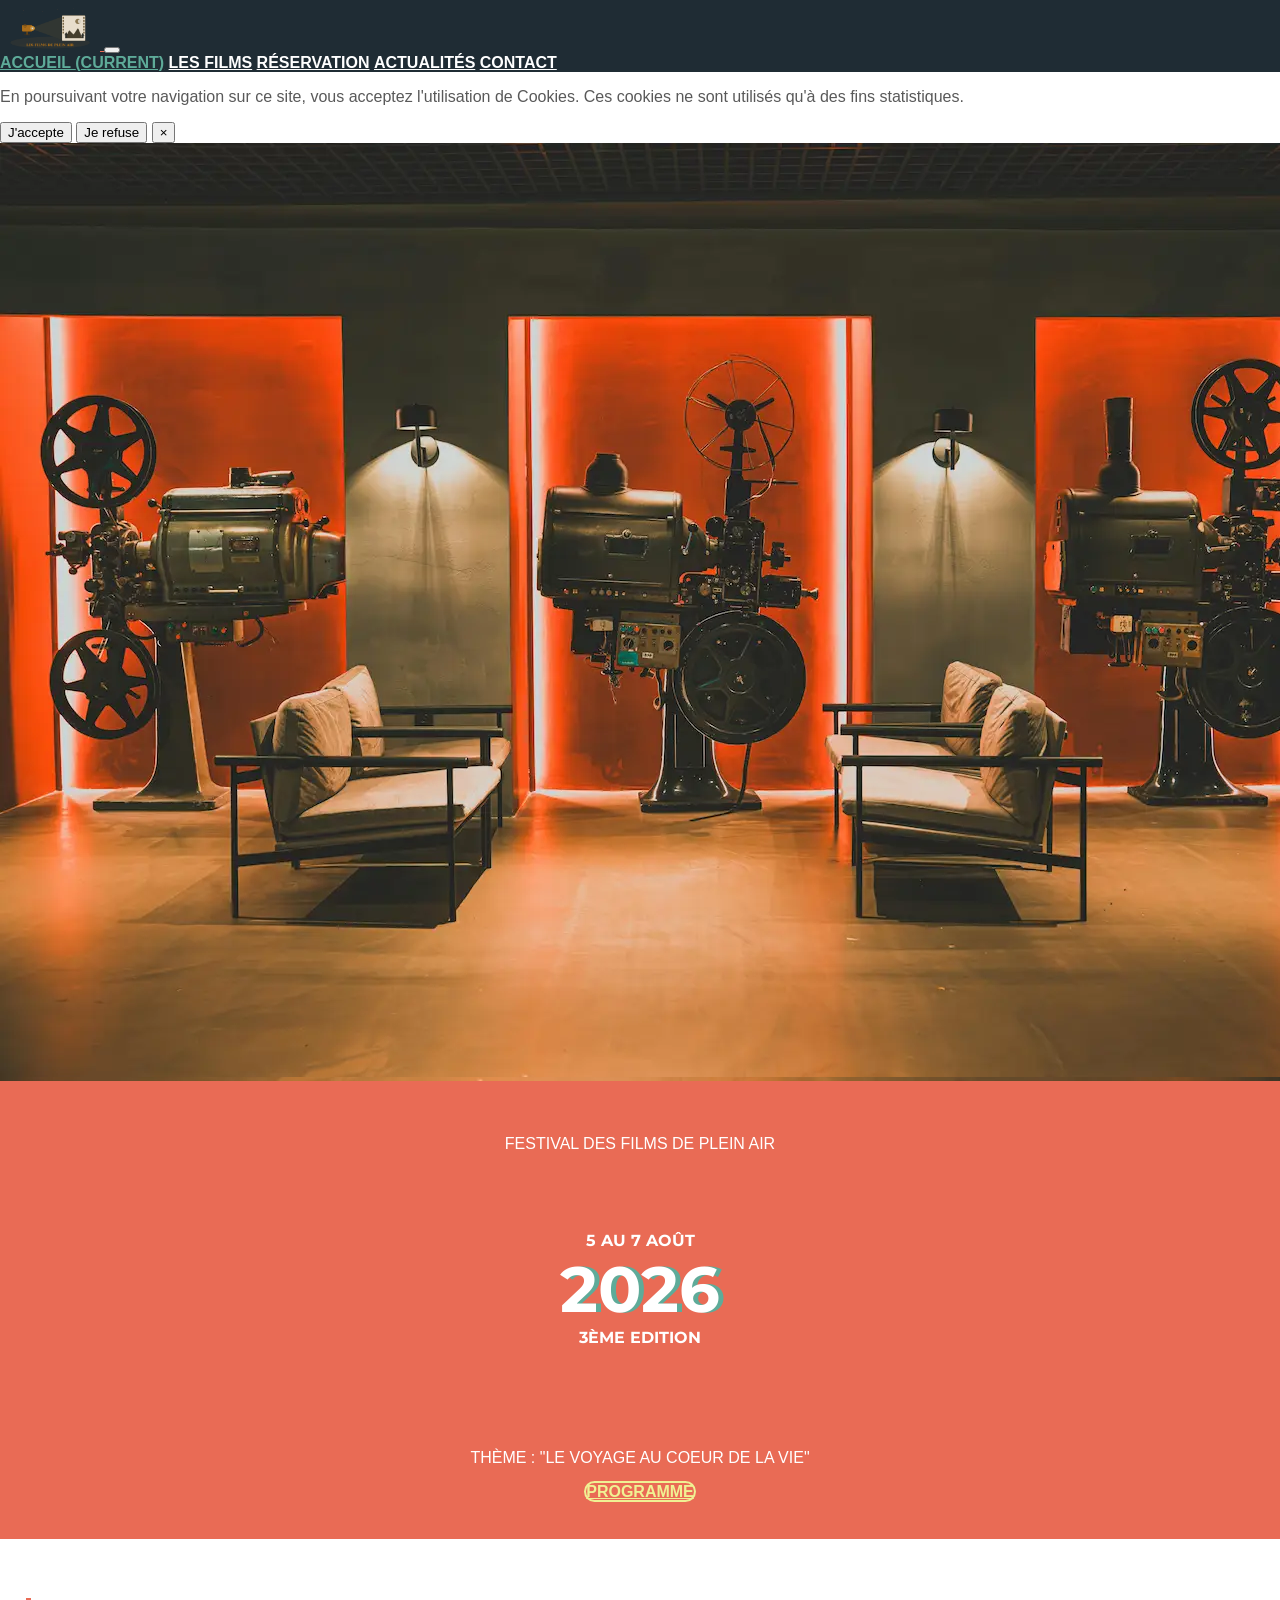
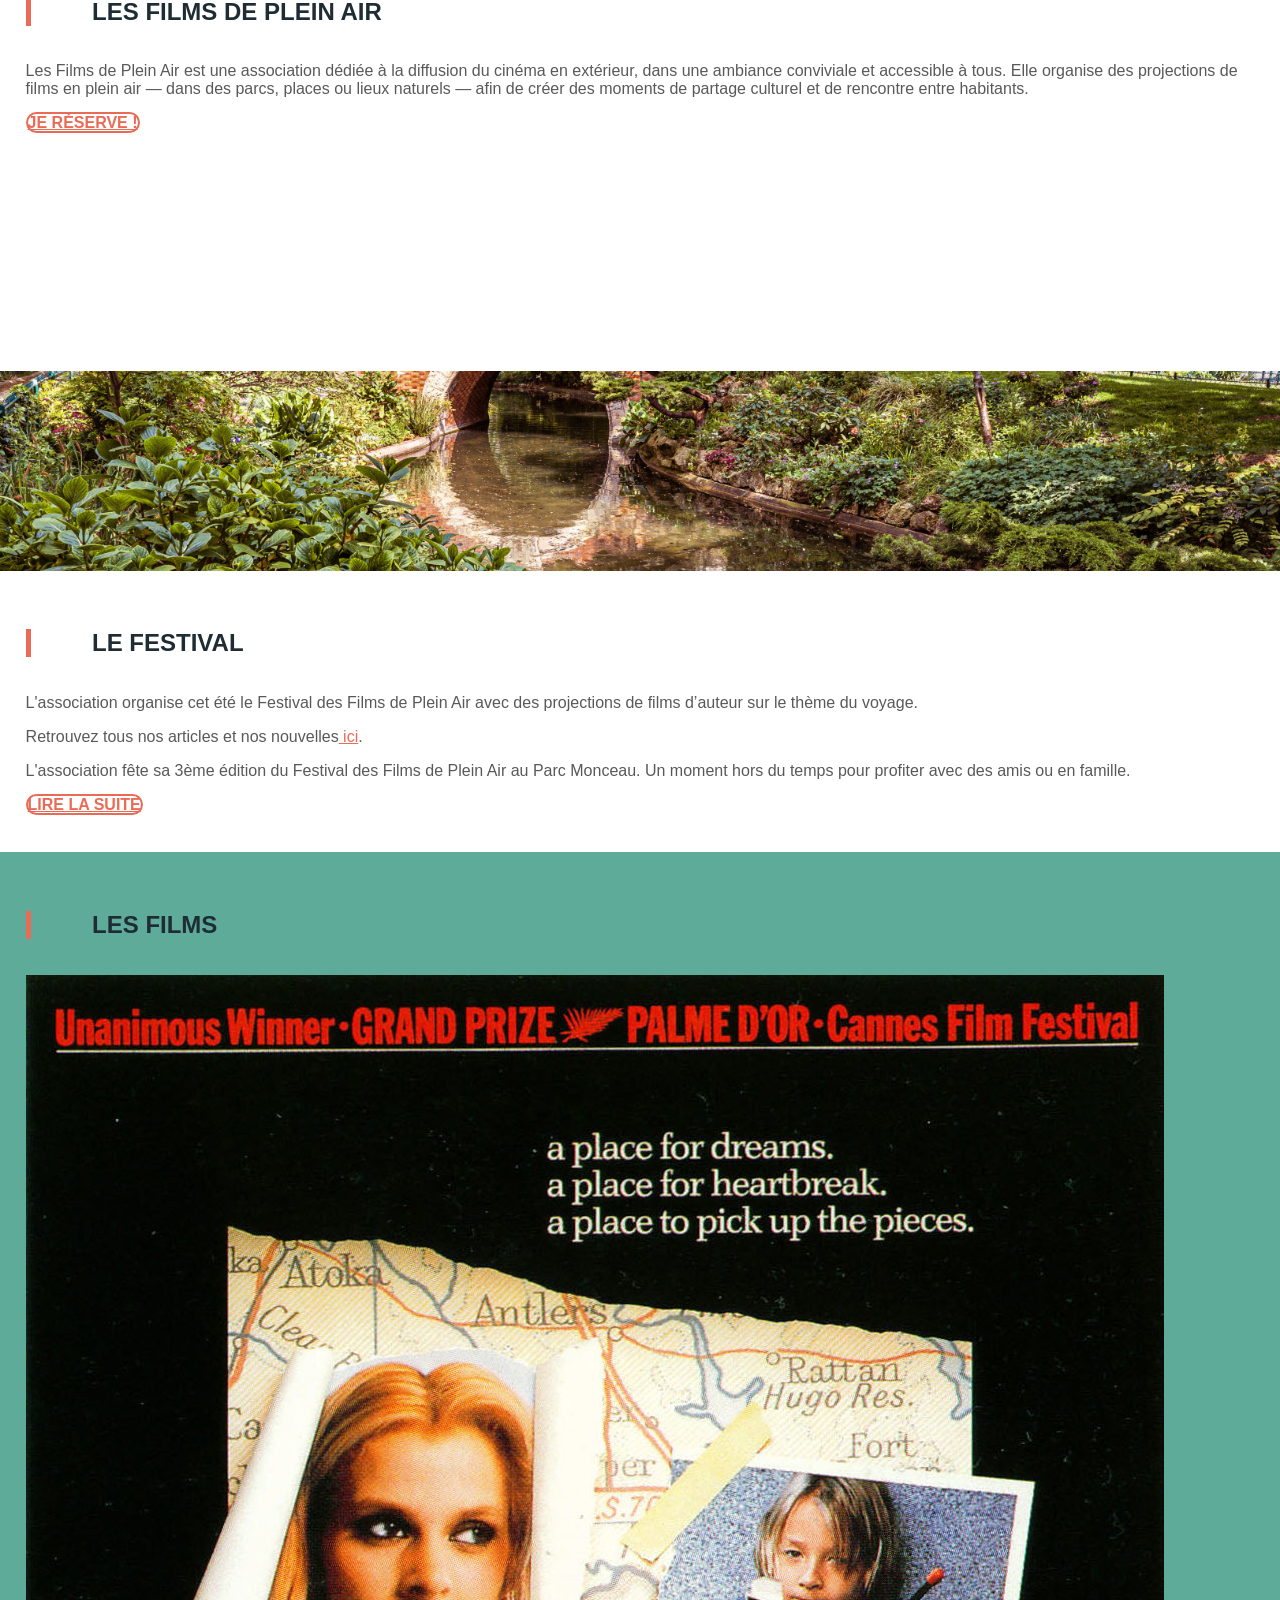
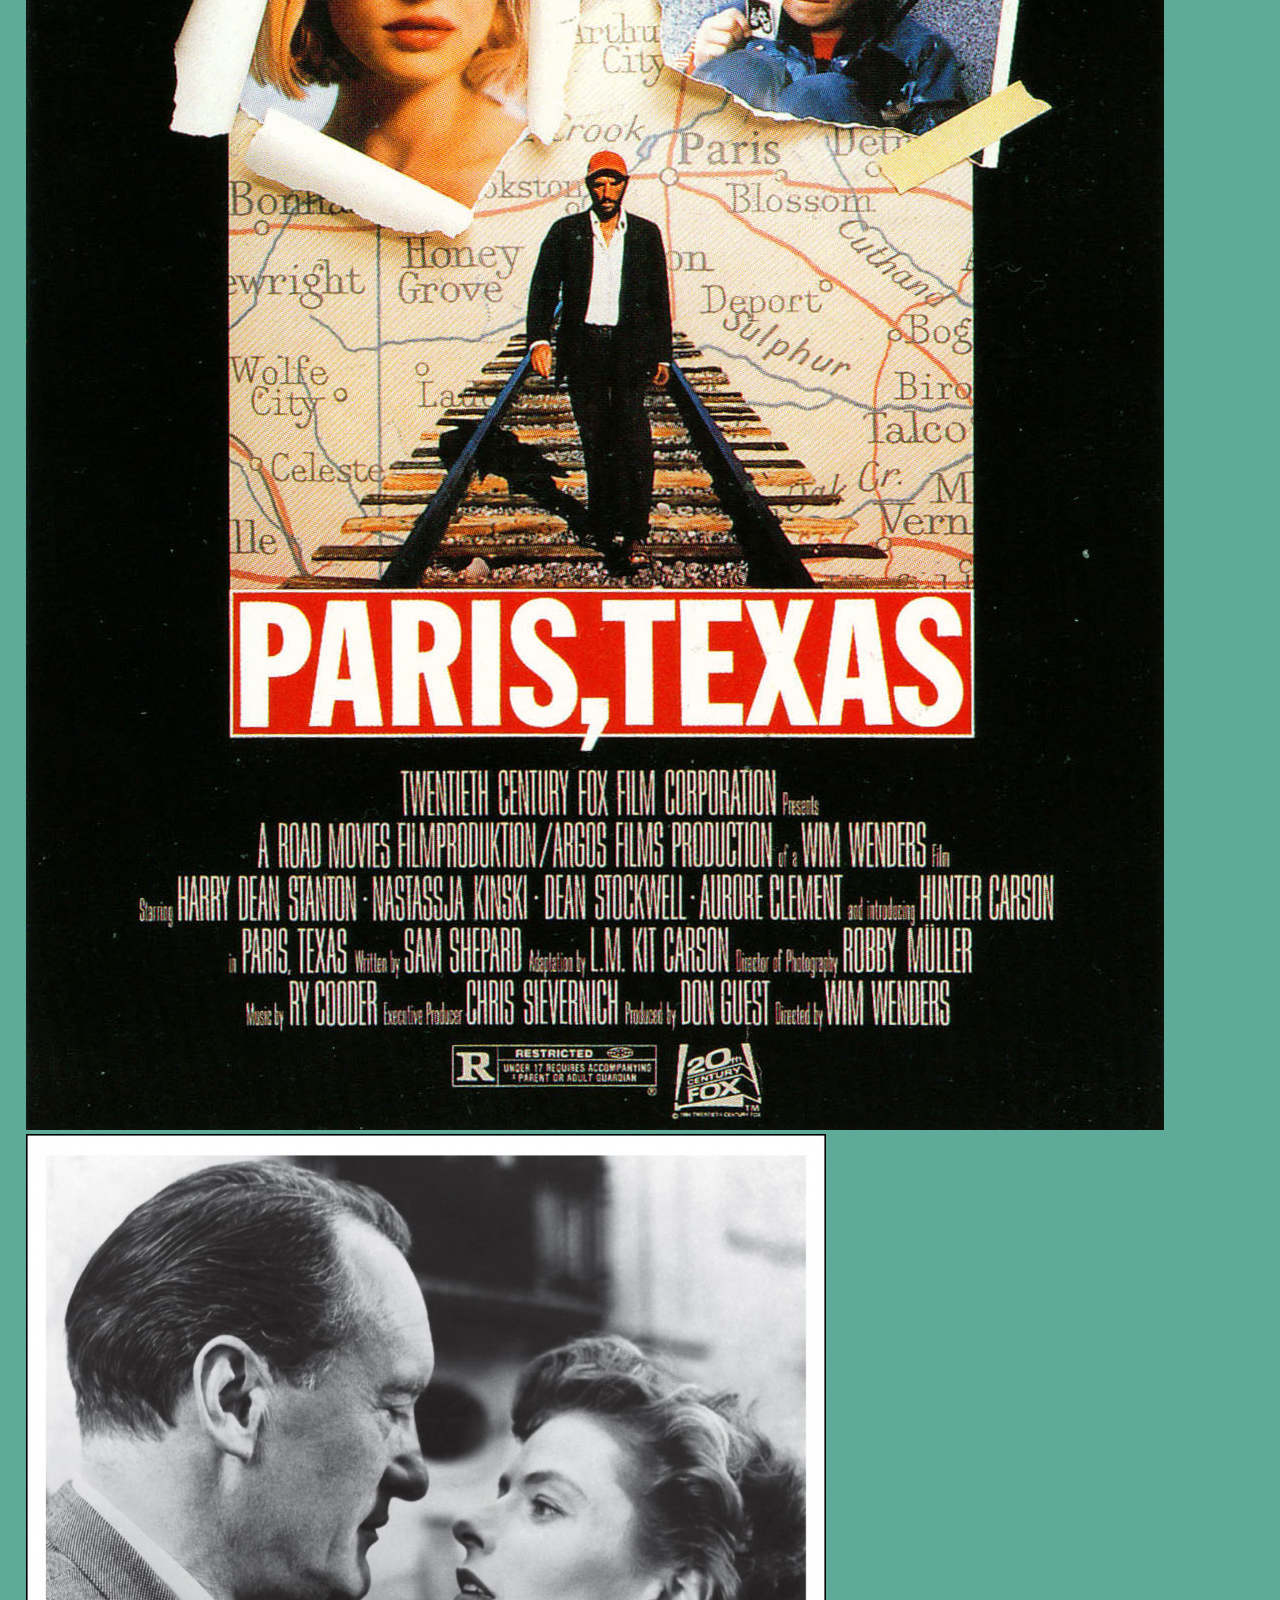
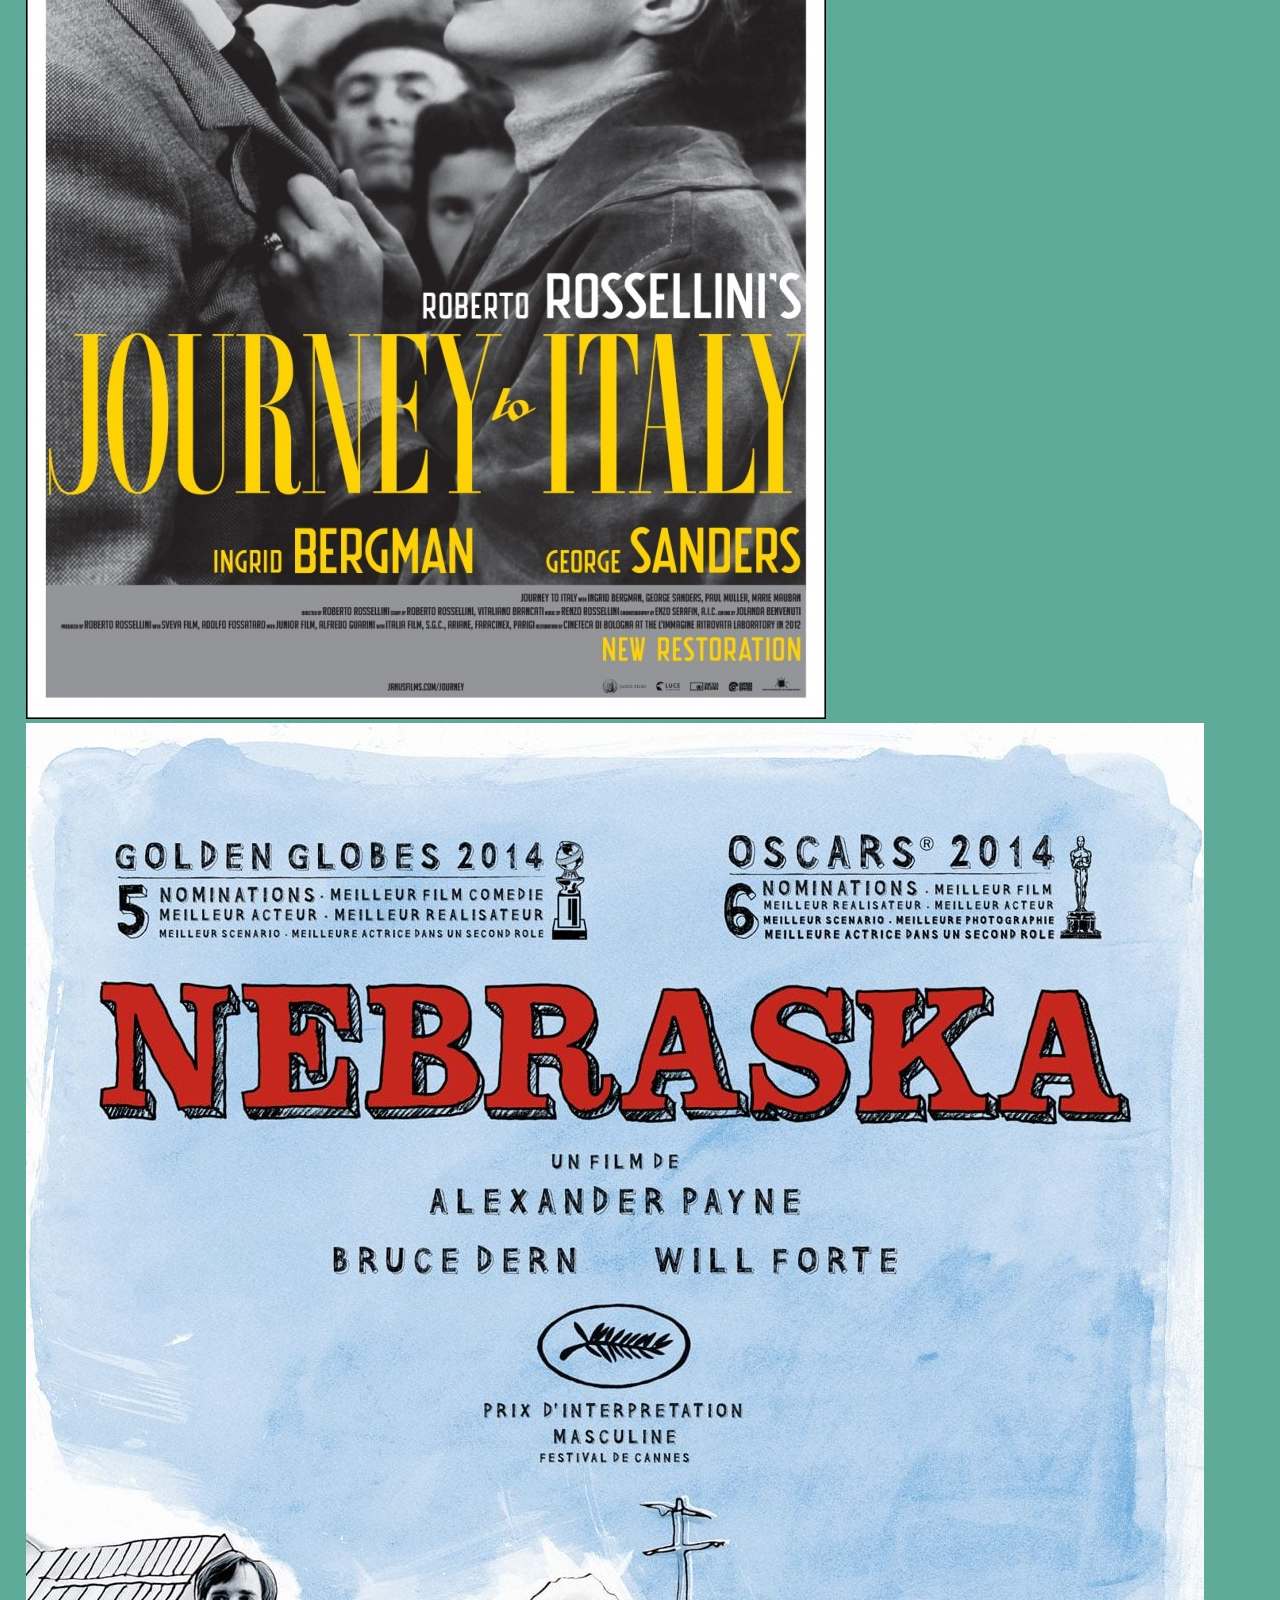
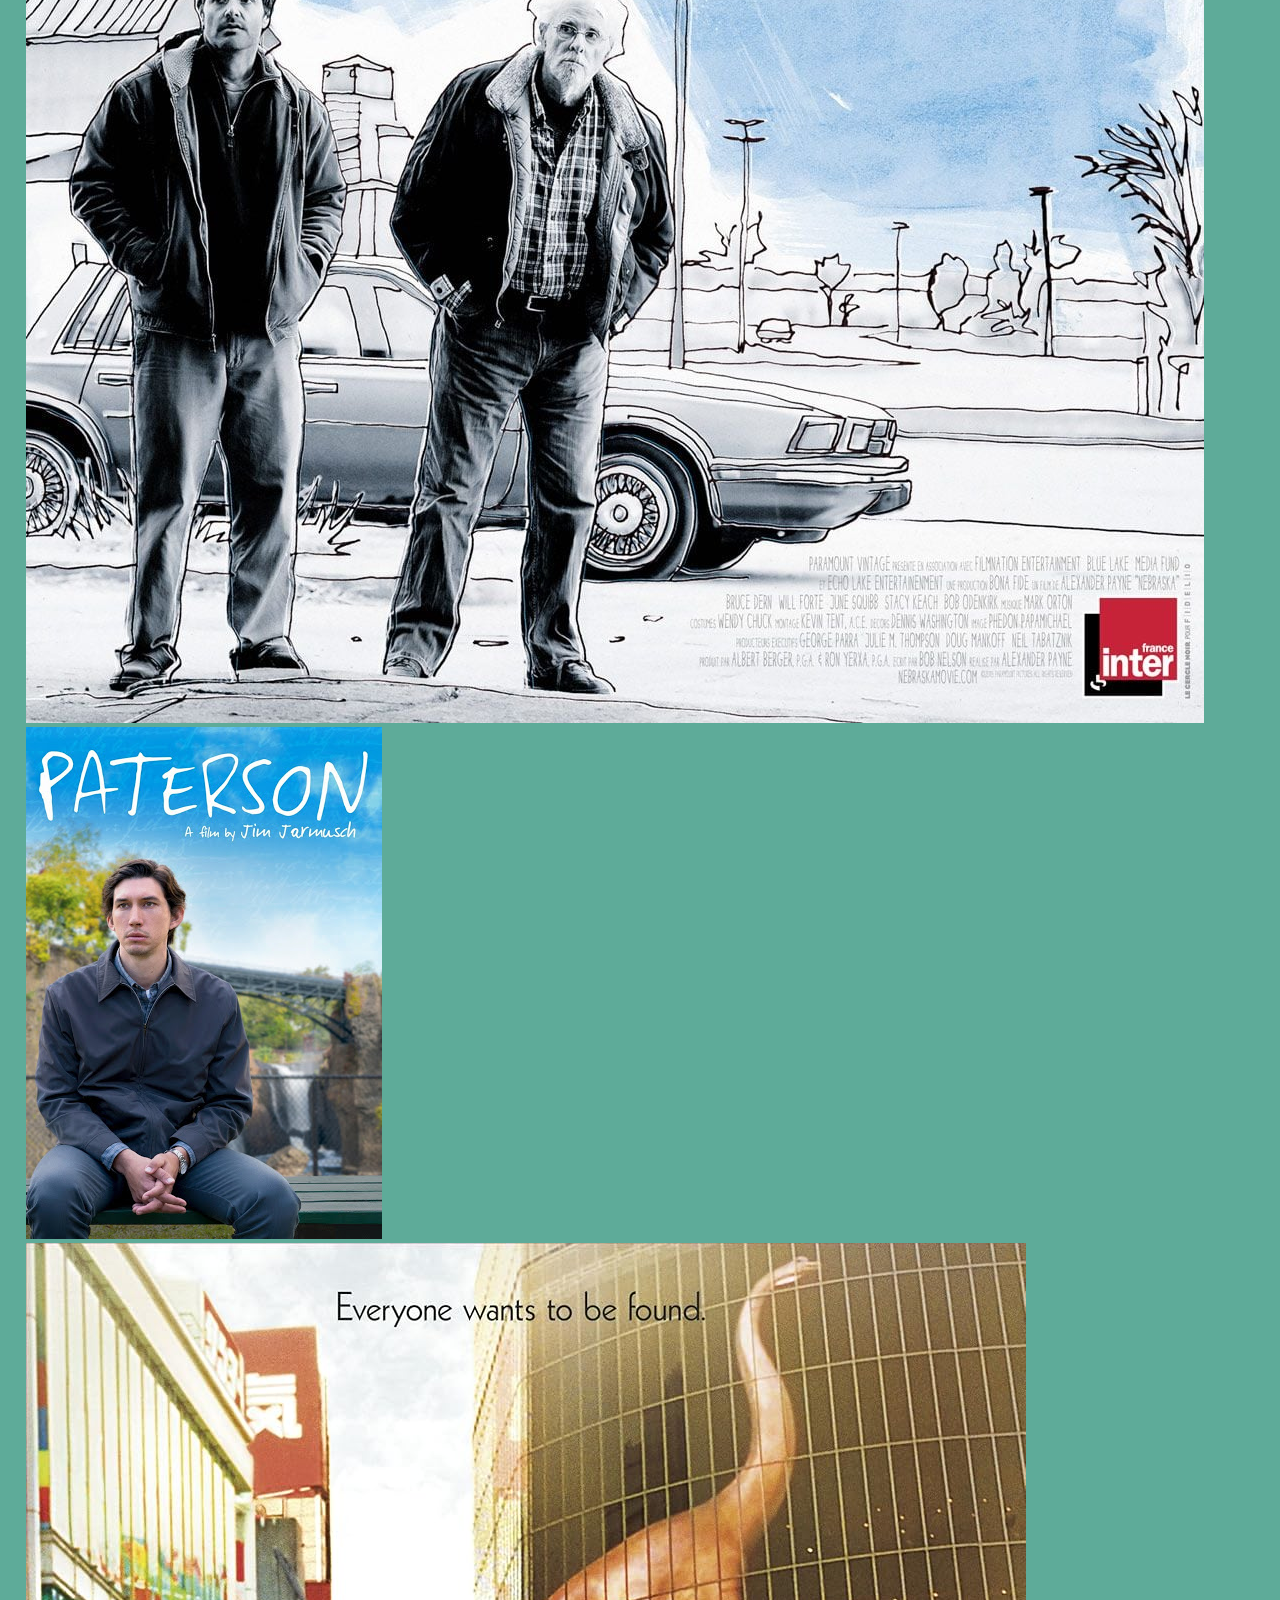
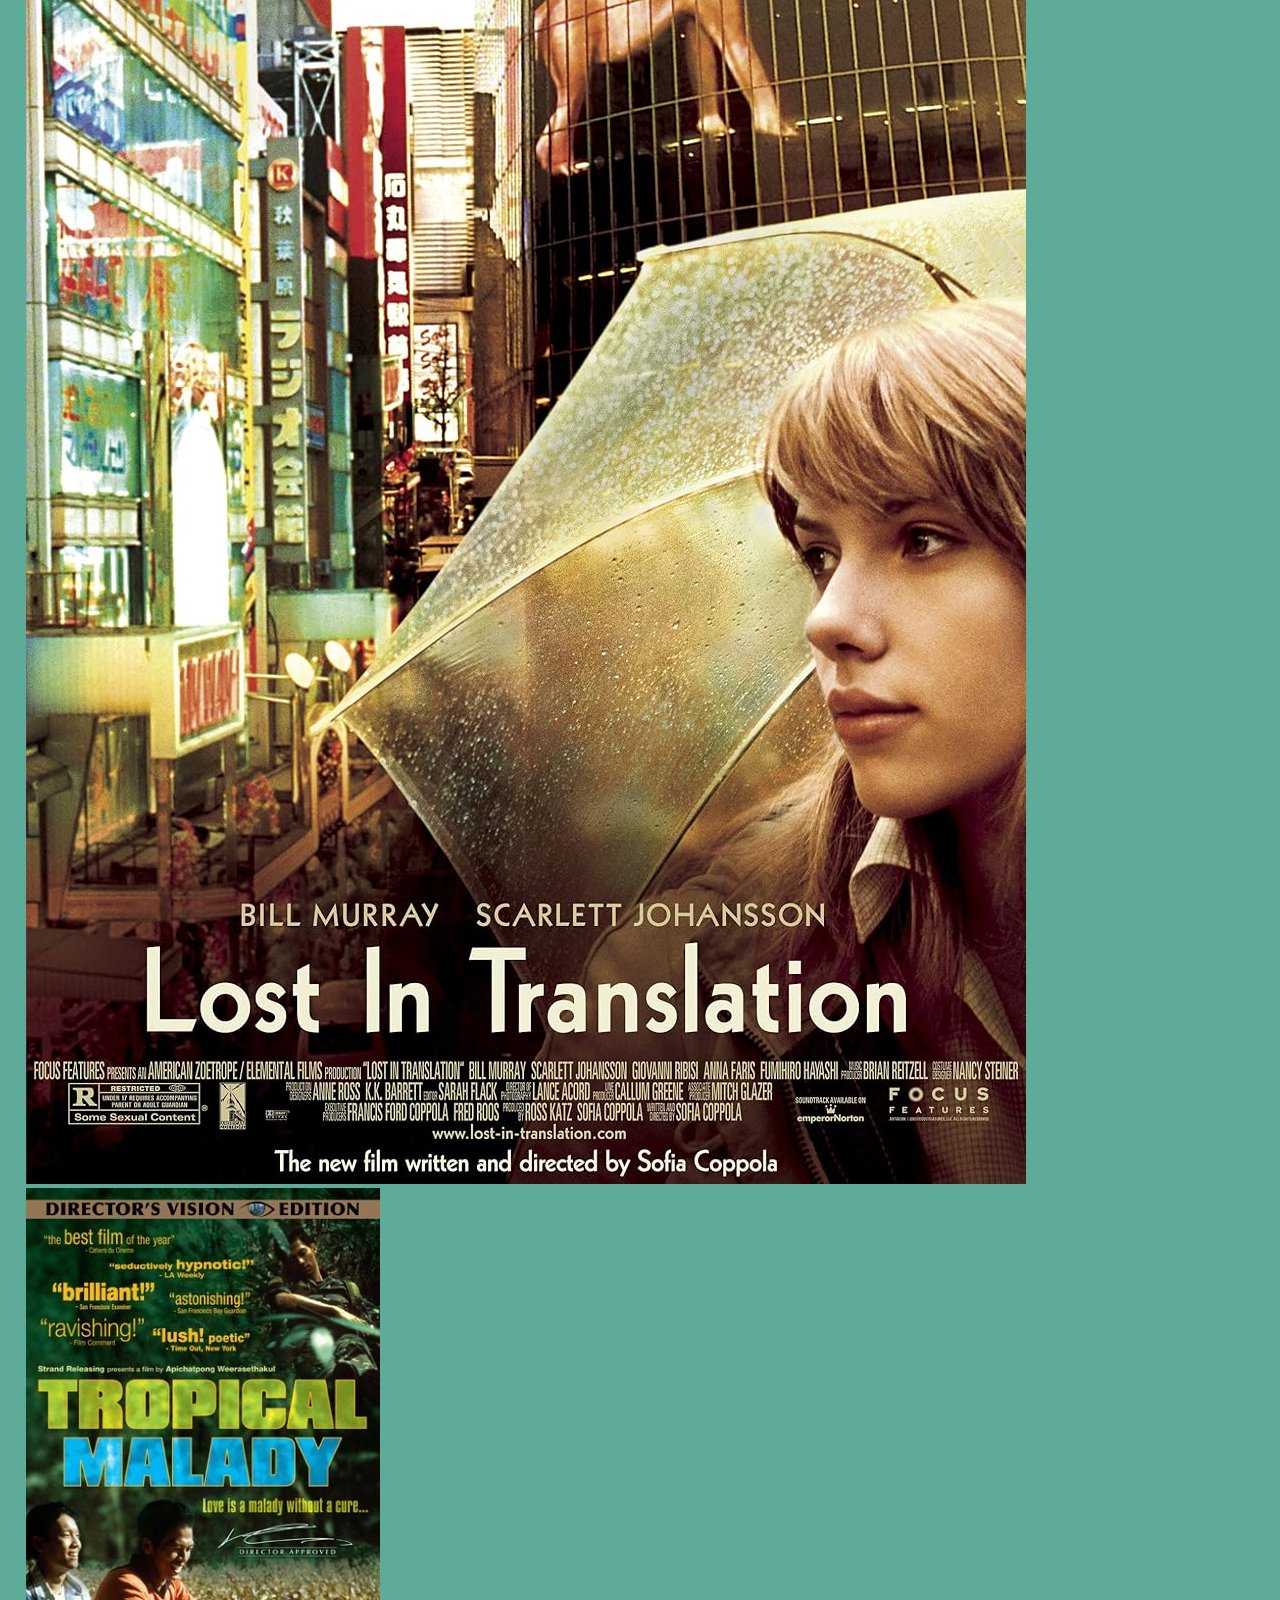
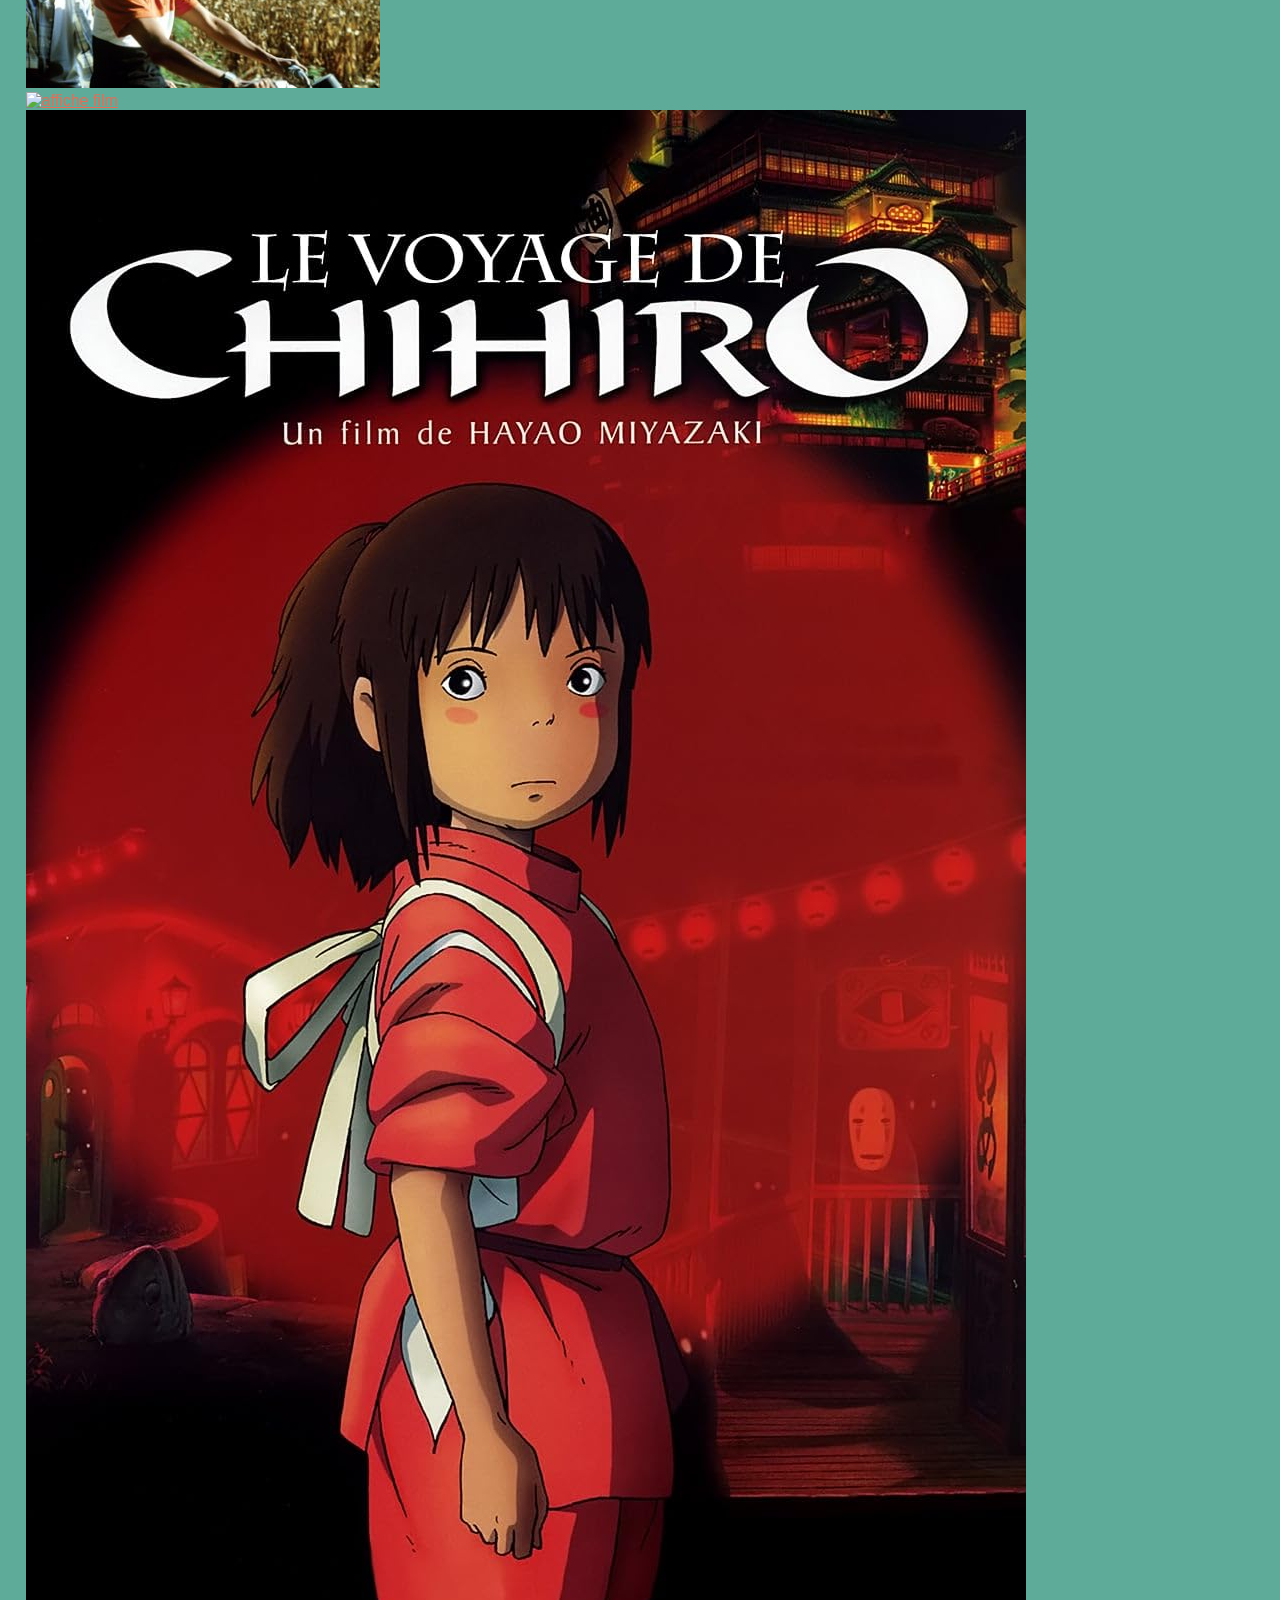
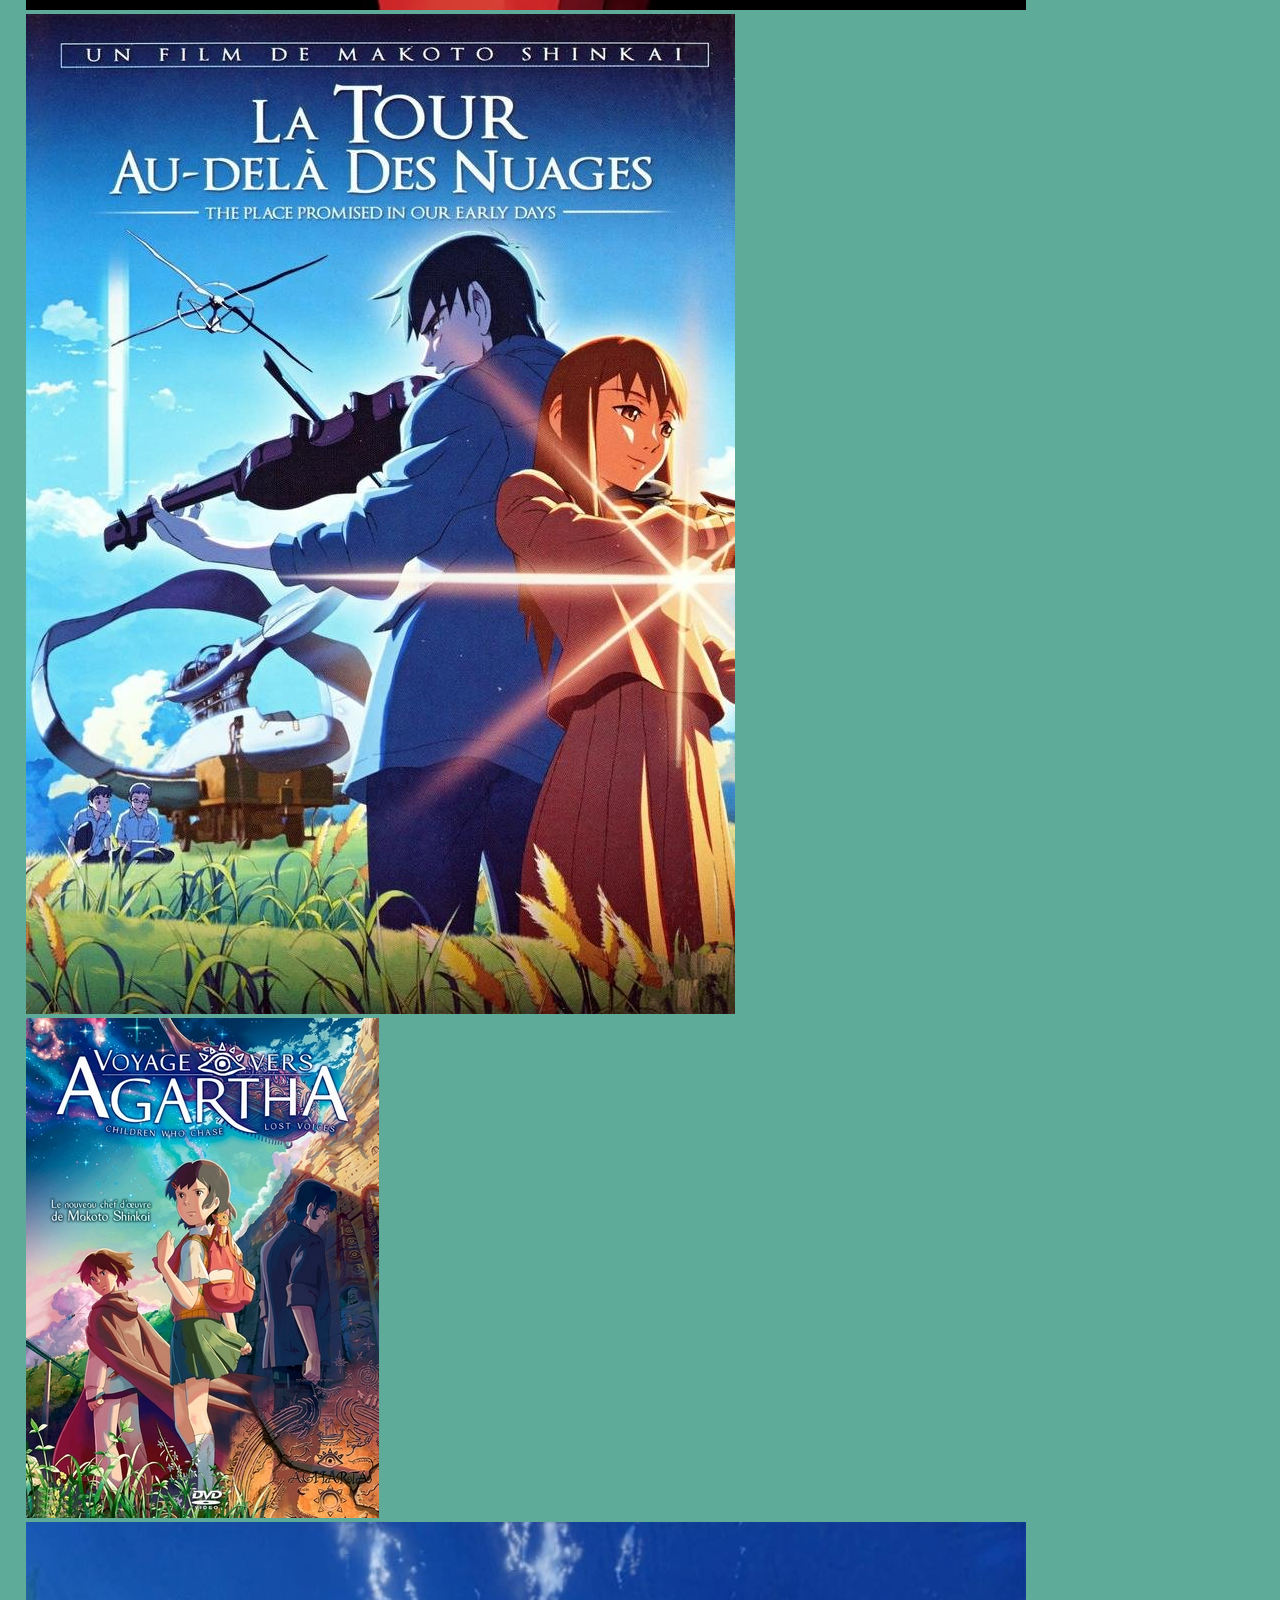
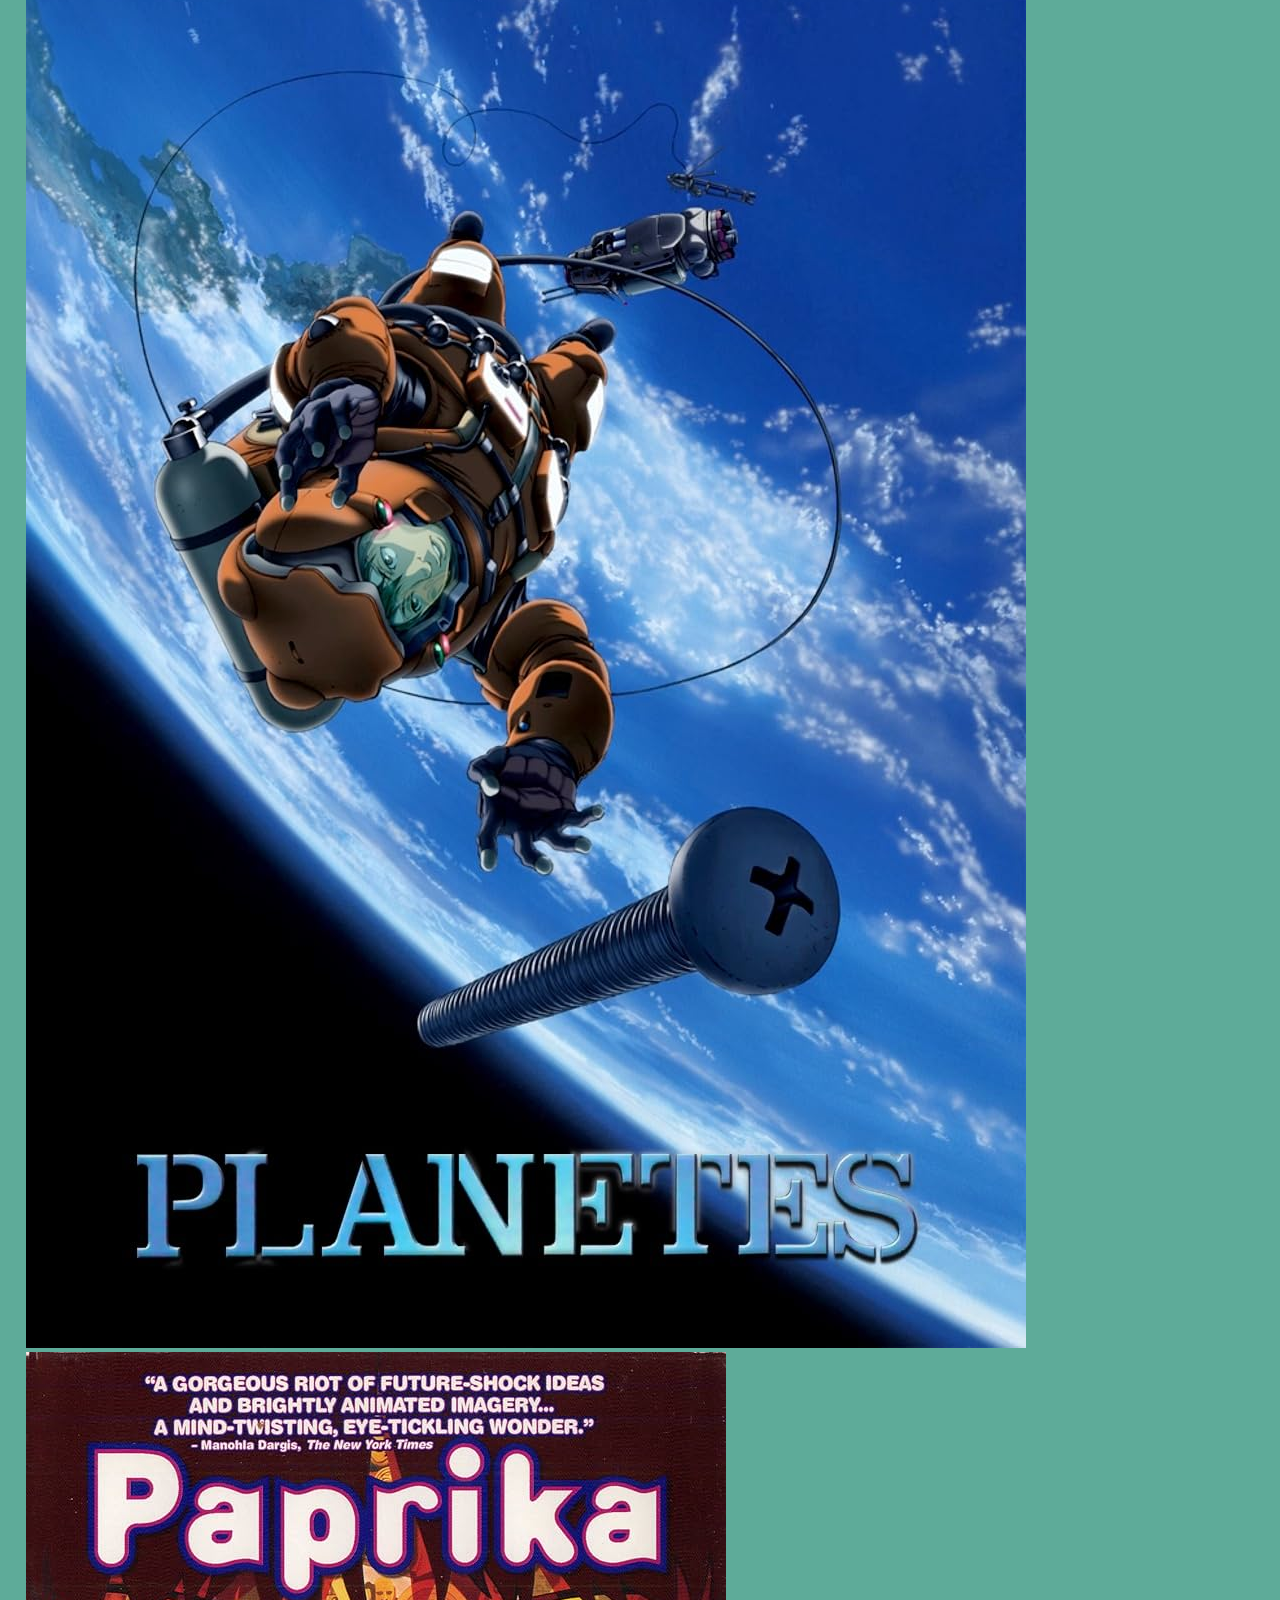
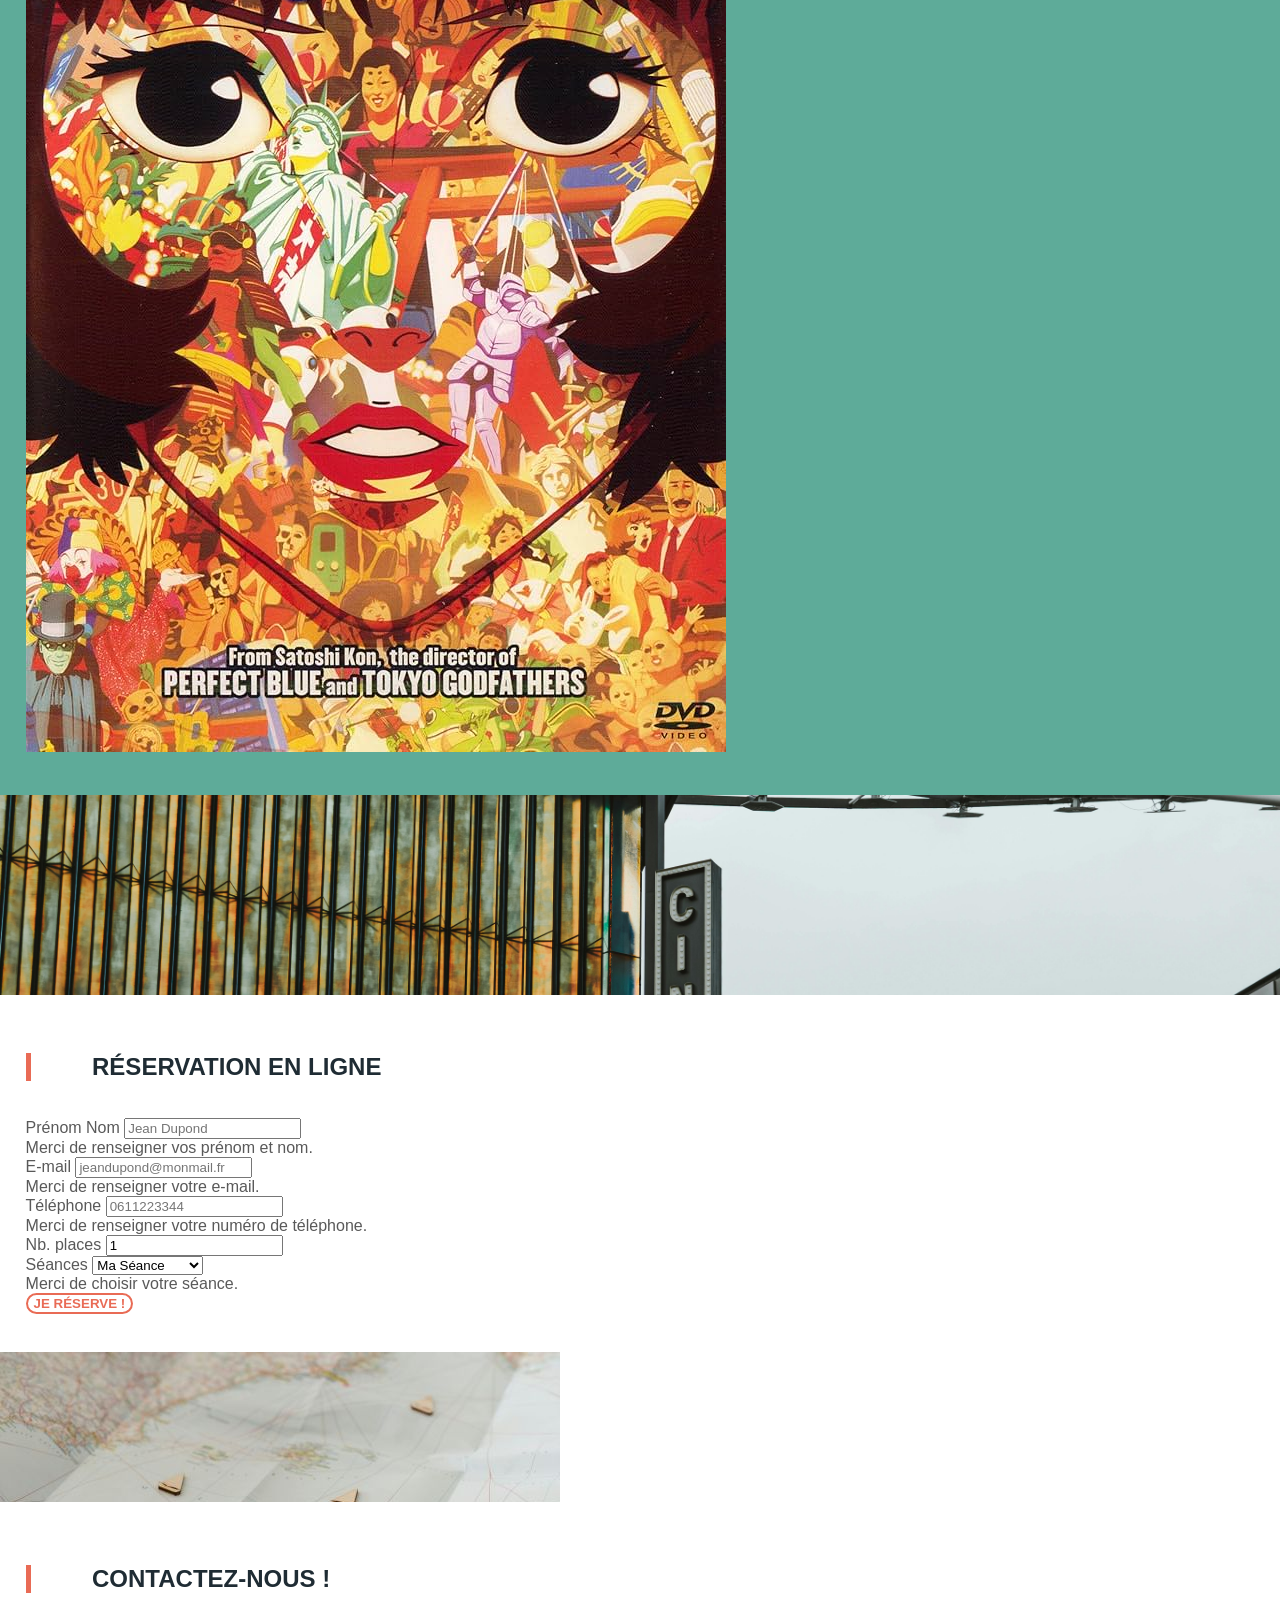
==== commit 18568926: "Update index.html" ====
--- a/index.html
+++ b/index.html
@@ -23,7 +23,7 @@
         <meta property="og:site_name" content="Les Films de Plein Air"/>
 		
 		<!--fonts-->
-		<link href="https://fonts.googleapis.com/css?family=Montserrat:400,700|Open+Sans:400,600,700" rel="stylesheet">
+		<link href="https://fonts.googleapis.com/css?family=Montserrat:400,700 Open+Sans:400,600,700" rel="stylesheet">
 		<!--CSS-->
 		<link rel="stylesheet" href="css/bootstrap.css">
 		<!--<link rel="stylesheet" href="css/style.css">-->
@@ -328,7 +328,7 @@
                         <h2>Contactez-nous</h2>
                         <div class="contactIcons mb-3">
                             <p><span class="pr-3"><i class="fas fa-home"></i></span>35, boulevard de Courcelles, Paris 8e</p>
-                            <p><span class="pr-3"><i class="fas fa-envelope"></i></span>Filmdepleinair@gmail.com</p>
+                            <p><span class="pr-3"><i class="fas fa-envelope"></i></span>contact@filmspleinair.org</p>
                             <p><span class="pr-3"><i class="fas fa-phone"></i></span>+33612345678</p>
                         </div>
                     </div>
